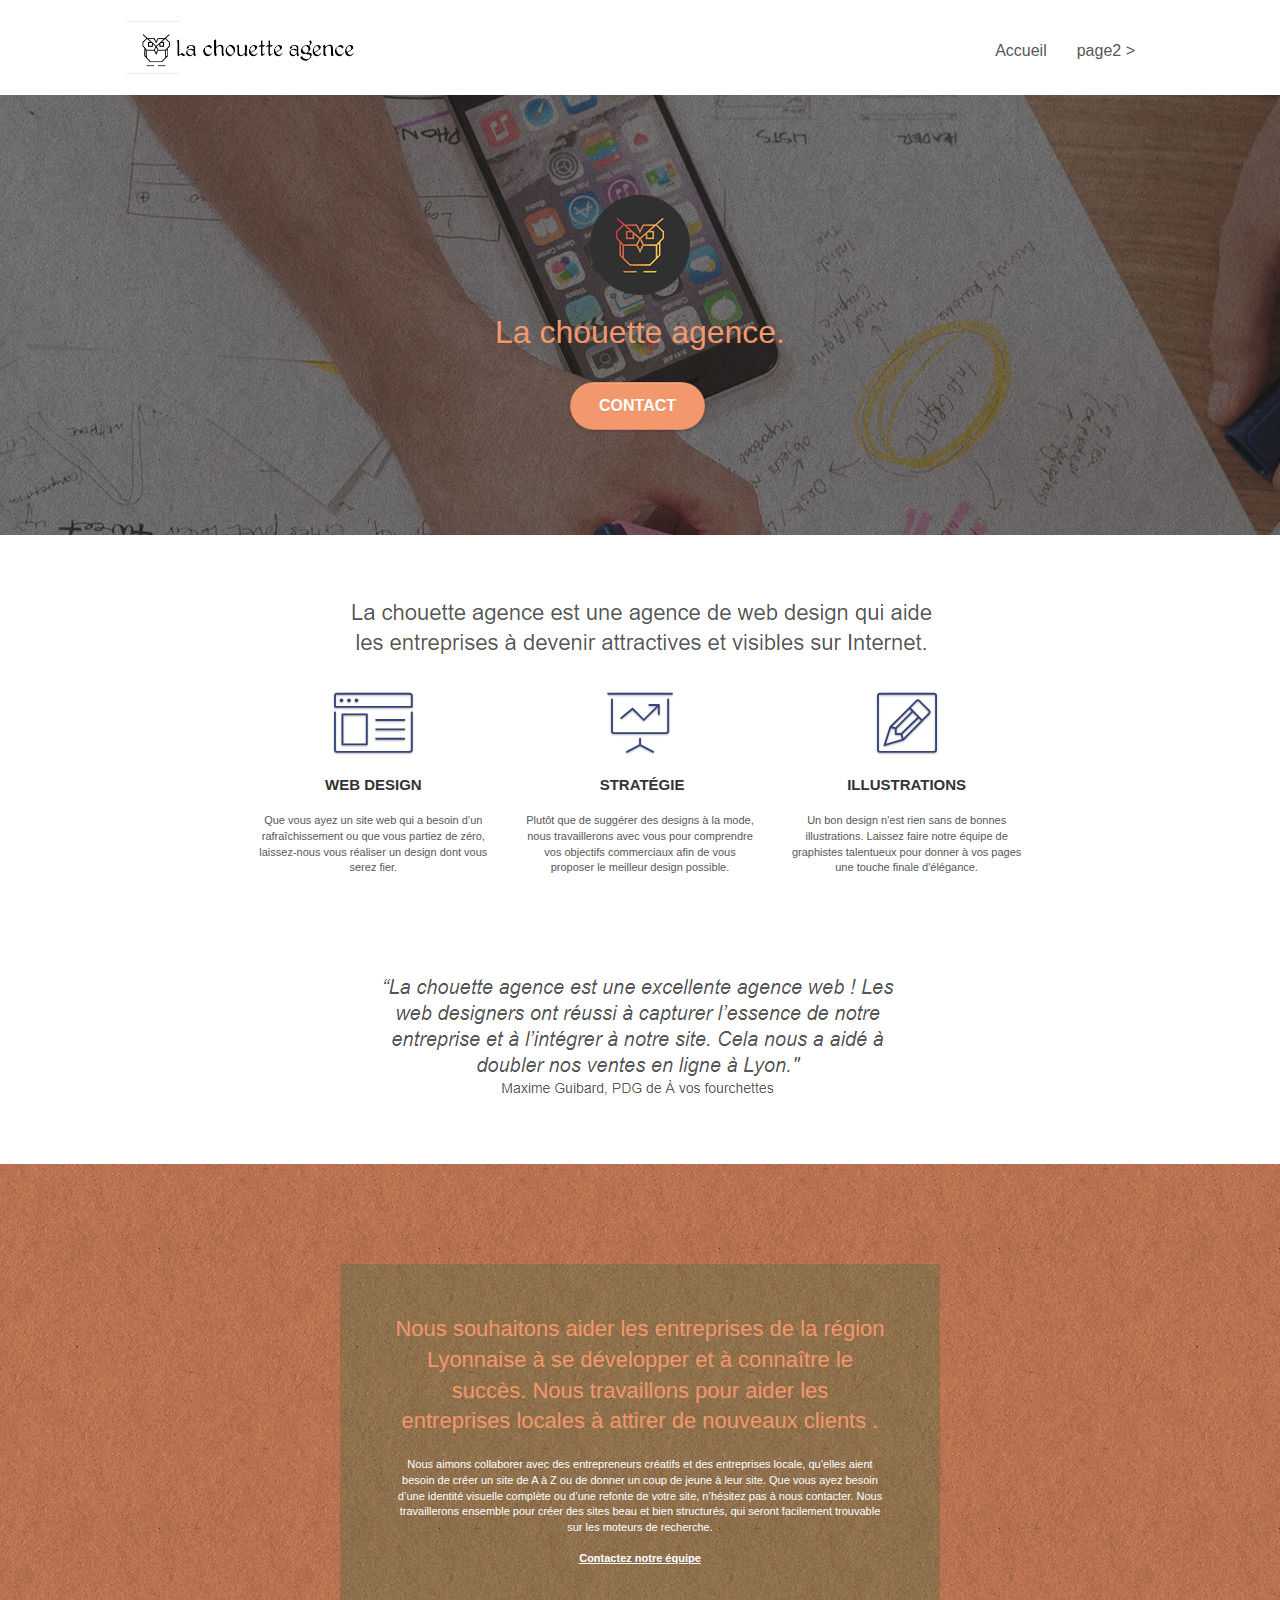
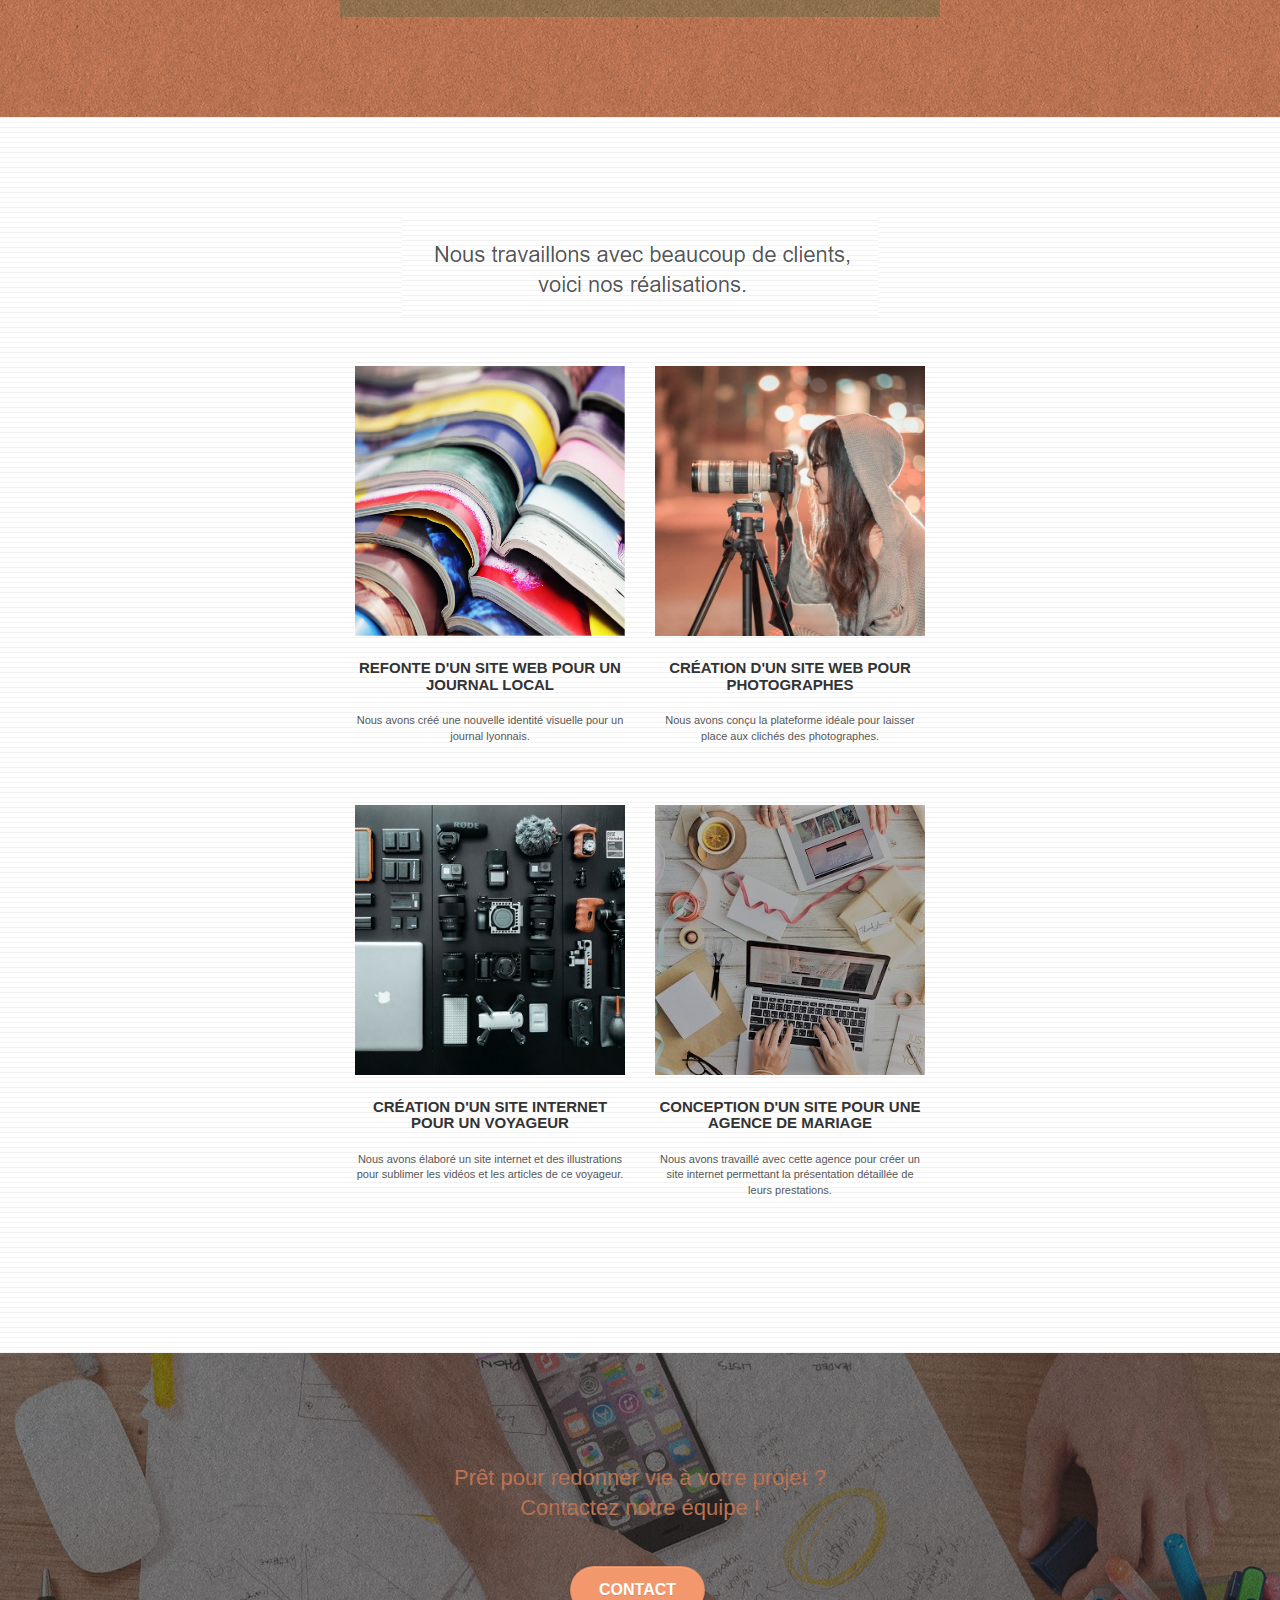
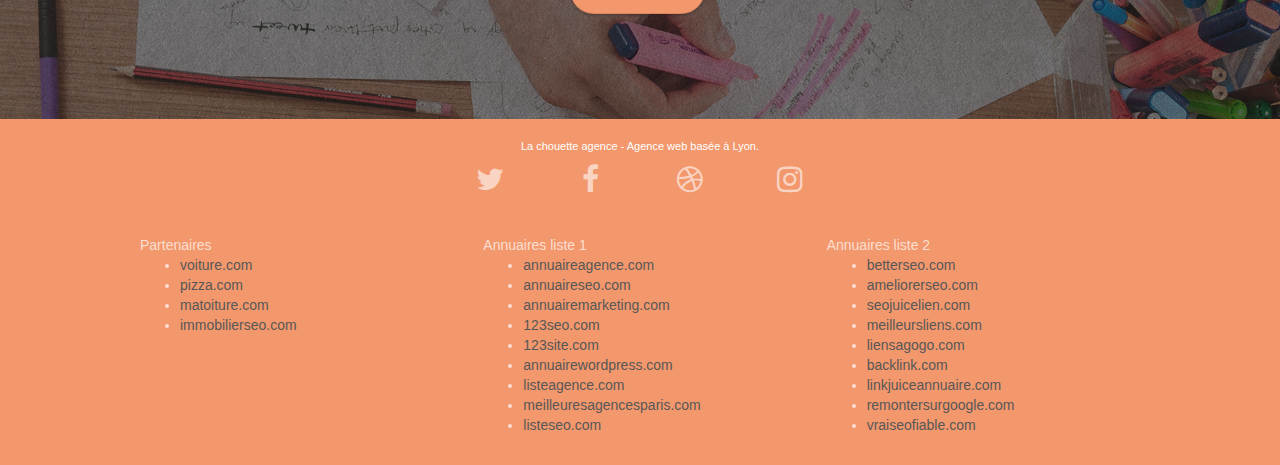
==== index.html @ 58193f6f "Environnement de base" ====
<!doctype html>
<html lang="Default">
<head>
    <meta charset="utf-8">
    <meta name="keywords" content="seo, google, site web, site internet, agence design paris, agence design, agence design,agence design,agence design,agence design,agence design,agence design,agence design,agence design">
    <meta name="description" content="">
    <meta name="viewport" content="width=device-width, initial-scale=1.0, viewport-fit=cover">
    <link rel="shortcut icon" type="image/png" href="favicon.jpg">
    
	<link rel="stylesheet" type="text/css" href="./css/bootstrap.css">
	<link rel="stylesheet" type="text/css" href="style.css">
	<link rel="stylesheet" type="text/css" href="./css/font-awesome.css">
	<link rel="stylesheet" type="text/css" href="./css/et-line.css">
	
    
	<script src="./js/jquery-2.1.0.js"></script>
	<script src="./js/bootstrap.js"></script>
	<script src="./js/blocs.js"></script>
	<script src="./js/jquery.touchSwipe.js" defer></script>
	<script src="./js/gmaps.js"></script>

    <title>.</title>

    
<!-- Analytics -->
 
<!-- Analytics END -->
    
</head>
<body>
<!-- Principal conteneur -->
<div class="page-container">
    
<!-- bloc-0 -->
<div class="bloc bgc-white l-bloc " id="bloc-0">
	<div class="container bloc-sm">

		<nav class="navbar row">
			<div class="navbar-header">
				<div class="keywords" style="color:#cccccc;font-size:1px;">Agence web à paris, stratégie web, web design, illustrations, design de site web, site web, web, internet, site internet, site</div>
				<a class="navbar-brand" href="index.html"><img src="img/la-chouette-agence.png" alt="paris web design logo agence web meilleure agence" height="40" /></a>
				<div class="keywords" style="color:#cccccc;font-size:1px;">Agence web à paris, stratégie web, web design, illustrations, design de site web, site web, web, internet, site internet, site</div>
				<button id="nav-toggle" type="button" class="ui-navbar-toggle navbar-toggle" data-toggle="collapse" data-target=".navbar-1">
					<span class="sr-only">Toggle navigation</span><span class="icon-bar"></span><span class="icon-bar"></span><span class="icon-bar"></span>
				</button>
			</div>
			<div class="collapse navbar-collapse navbar-1 special-dropdown-nav">
				<ul class="site-navigation nav navbar-nav">
					<li>
						<a href="index.html">Accueil</a>
					</li>
					<li>
					</li>
					<li>
						<a href="page2.html">page2 &gt;</a>
					</li>
				</ul>
			</div>
		</nav>
	</div>
</div>
<!-- bloc-0 END -->

<!-- bloc-1-presentation -->
<div class="bloc bgc-dark-slate-blue bg-banniere d-bloc bg-t-edge bloc-bg-texture texture-paper b-parallax" id="bloc-1-hero">
	<div class="container bloc-lg">
		<div class="row tight-width-whitespace">
			<div class="col-sm-12">
				<img src="img/logo.png" class="center-block image-resize-mode" width="100" alt="La chouette agence, agence web paris, création logo paris" />
				<h1 class="text-center hero-bloc-text tc-white ">
					La chouette agence.
				</h1>
				<div class="text-center">
					<a href="page2.html" class="btn btn-lg btn-clean btn-rd cta-hero btn-atomic-tangerine" id="cta-hero">Contact</a>
				</div>
			</div>
		</div>
	</div>
</div>
<!-- bloc-1-presentation END -->

<!-- bloc-2-services -->
<div class="bloc bgc-white l-bloc" id="bloc-2-services">
	<div class="container bloc-md">
		<div class="row">
			<div class="col-sm-12 text-center">
				<img alt="agence web, agence web paris, web design paris, stratégie web" src="img/title.png" />
			</div>
		</div>
		<div class="row voffset-lg med-width-whitespace">
			<div class="col-sm-4">
				<div class="text-center">
					<span class="et-icon-browser sm-shadow icon-dark-slate-blue icons icon-lg"></span>
				</div>
				<h3 class="mg-md text-center">
					Web design
				</h3>
				<p class="text-center ">
					Que vous ayez un site web qui a besoin d&rsquo;un rafraîchissement ou que vous partiez de zéro, laissez-nous vous réaliser un design dont vous serez fier.
				</p>
			</div>
			<div class="col-sm-4">
				<div class="text-center">
					<span class="et-icon-presentation sm-shadow icon-dark-slate-blue icons icon-lg"></span>
				</div>
				<h3 class="mg-md text-center">
					&nbsp;Stratégie
				</h3>
				<p class="text-center ">
					Plutôt que de suggérer des designs à la mode, nous travaillerons avec vous pour comprendre vos objectifs commerciaux afin de vous proposer le meilleur design possible.<br>
				</p>
			</div>
			<div class="col-sm-4">
				<div class="text-center">
					<span class="et-icon-edit sm-shadow icon-dark-slate-blue icons icon-lg"></span>
				</div>
				<h3 class="mg-md text-center">
					Illustrations
				</h3>
				<p class="text-center ">
					Un bon design n'est rien sans de bonnes illustrations. Laissez faire notre équipe de graphistes talentueux pour donner à vos pages une touche finale d'élégance.
				</p>
			</div>
		</div>
		<div class="row voffset-lg voffset">
			<div class="col-xs-12 col-md-8 col-md-offset-2 text-center">
				<img alt="agence web, agence web paris, web design paris, stratégie web" src="img/citation.png" />

			</div>
		</div>
	</div>
</div>
<!-- bloc-2-services END -->

<!-- bloc-3-what-i-do -->
<div class="bloc tc-white bgc-atomic-tangerine bg-presentation d-bloc bloc-bg-texture texture-paper b-parallax" id="bloc-3-what-i-do">
	<div class="container bloc-lg">
		<div class="row tight-width-whitespace black-background">
			<div class="col-sm-12">
				<h2 class="mg-md text-center tc-white">
					Nous souhaitons aider les entreprises de la région Lyonnaise à se développer et à connaître le succès. Nous travaillons pour aider les entreprises locales à attirer de nouveaux clients .<br>
				</h2>
				<p class="text-center white">
					Nous aimons collaborer avec des entrepreneurs créatifs et des entreprises locale, qu’elles aient besoin de créer un site de A à Z ou de donner un coup de jeune à leur site. Que vous ayez besoin d’une identité visuelle complète ou d’une refonte de votre site, n’hésitez pas à nous contacter. Nous travaillerons ensemble pour créer des sites beau et bien structurés, qui seront facilement trouvable sur les moteurs de recherche. <br><br><a class="ltc-white bold-link" href="page2.html">Contactez notre équipe</a><br>
				</p>
			</div>
		</div>
	</div>
</div>
<!-- bloc-3-what-i-do END -->

<!-- bloc-4-portfolio -->
<div class="bloc bgc-white bg-lines-h2-bg bg-repeat l-bloc" id="bloc-4-portfolio">
	<div class="container bloc-lg">
		<div class="row">
			<div class="col-sm-12 text-center">
				<img alt="agence web, agence web paris, web design paris, stratégie web" src="img/title2.png" />
			</div>
		</div>
		<div class="row tight-width-whitespace portfolio-row">
			<div class="col-sm-6">
				<a href="#" data-lightbox="img/1.jpg" data-gallery-id="gallery-1" data-caption="Refonte d'un site web pour un journal local" data-frame="snapshot-lb"><img src="img/1.jpg" alt="paris web design logo agence web meilleure agence et refonte site web journal" class="img-responsive portfolio-thumb" /></a>
				<h3 class="mg-md text-center">
					Refonte d'un site web pour un journal local
				</h3>
				<p class="text-center">
					Nous avons créé une nouvelle identité visuelle pour un journal lyonnais.
				</p>
			</div>
			<div class="col-sm-6">
				<a href="#" data-lightbox="img/2.jpg" data-gallery-id="gallery-1" data-caption="Création d'un site web pour photographes" data-frame="snapshot-lb"><img src="img/2.jpg" class="img-responsive portfolio-thumb" alt="paris web design logo agence web meilleure agence, Création d'un site web pour photographes" /></a>
				<h3 class="mg-md text-center">
					Création d'un site web pour photographes
				</h3>
				<p class="text-center">
					Nous avons conçu la plateforme idéale pour laisser place aux clichés des photographes.
				</p>
			</div>
		</div>
		<div class="row tight-width-whitespace portfolio-row">
			<div class="col-sm-6">
				<a href="#" data-lightbox="img/3.bmp" data-gallery-id="gallery-1" data-caption="Création d'un site internet pour un voyageur" data-frame="snapshot-lb"><img src="img/3.bmp" class="img-responsive portfolio-thumb" alt="paris web design logo agence web meilleure agence, Création d'un site web pour voyageur"/></a>
				<h3 class="mg-md text-center">
					Création d'un site internet pour un voyageur
				</h3>
				<p class="text-center">
					Nous avons élaboré un site internet et des illustrations pour sublimer les vidéos et les articles de ce voyageur.
				</p>
			</div>
			<div class="col-sm-6">
				<a href="#" data-lightbox="img/4.bmp" data-gallery-id="gallery-1" data-caption="Conception d'un site pour une agence de mariage" data-frame="snapshot-lb"><img src="img/4.bmp" class="img-responsive portfolio-thumb" alt="paris web design logo agence web meilleure agence, Création d'un site web pour agence de mariage" /></a>
				<h3 class="mg-md text-center">
					Conception d'un site pour une agence de mariage
				</h3>
				<p class="text-center">
					Nous avons travaillé avec cette agence pour créer un site internet permettant la présentation détaillée de leurs prestations.
				</p>
			</div>
		</div>
	</div>
</div>
<!-- bloc-4-portfolio END -->

<!-- bloc-5-cta -->
<div class="bloc bgc-dark-slate-blue bg-banniere d-bloc bloc-bg-texture texture-paper" id="bloc-5-cta">
	<div class="container bloc-lg">
		<div class="row">
			<h2 class="mg-md text-center tc-white">
				Prêt pour redonner vie à votre projet ?<br>Contactez notre équipe !
			</h2>
			<div class="col-sm-12 text-center">
				<a href="page2.html" class="btn btn-atomic-tangerine btn-clean btn-rd btn-lg cta-hero">Contact</a>
			</div>
		</div>
	</div>
</div>
<!-- bloc-5-cta END -->

<!-- Footer - bloc-8 -->
<div class="bloc bgc-atomic-tangerine d-bloc" id="bloc-8">
	<div class="container bloc-sm">
		<div class="row">
			<div class="col-sm-12">
				<p class="text-center white">
					La chouette agence - Agence web basée à Lyon.<br>
				</p>
				<div class="row row-no-gutters social">
					<div class="col-sm-3">
						<div class="text-center">
							<a class="social" href="index.html"><span class="fa fa-twitter icon-md"></span></a>
						</div>
					</div>
					<div class="col-sm-3">
						<div class="text-center">
							<a class="social" href="index.html"><span class="fa fa-facebook icon-md"></span></a>
						</div>
					</div>
					<div class="col-sm-3">
						<div class="text-center">
							<a class="social" href="index.html"><span class="fa fa-dribbble icon-md"></span></a>
						</div>
					</div>
					<div class="col-sm-3">
						<div class="text-center">
							<a class="social" href="index.html"><span class="fa fa-instagram icon-md"></span></a>
						</div>
					</div>
					<div class="keywords" style="color:#F3976C;">Agence web à paris, stratégie web, web design, illustrations, design de site web, site web, web, internet, site internet, site</div>
				</div>
				<div class="row">
					<div class="col-sm-4">
						Partenaires
							<ul>
								<li><a href="voiture.com">voiture.com</a></li>
								<li><a href="pizza.com">pizza.com</a></li>
								<li><a href="matoiture.com">matoiture.com</a></li>
								<li><a href="immobilierseo.com">immobilierseo.com</a></li>
							</ul>		
					</div>
					<div class="col-sm-4">
						Annuaires liste 1
						<ul>
							<li><a href="annuaireagence.com">annuaireagence.com</a></li>
							<li><a href="annuaireseo.com">annuaireseo.com</a></li>
							<li><a href="annuairemarketing.com">annuairemarketing.com</a></li>
							<li><a href="123seoture.com">123seo.com</a></li>
							<li><a href="123site.com">123site.com</a></li>
							<li><a href="annuairewordpress.com">annuairewordpress.com</a></li>
							<li><a href="listeagence.com">listeagence.com</a></li>
							<li><a href="meilleuresagencesparis.com">meilleuresagencesparis.com</a></li>
							<li><a href="listeseo.com">listeseo.com</a></li>
						</ul>
					</div>
					<div class="col-sm-4">
						Annuaires liste 2
						<ul>
							<li><a href="betterseo.com">betterseo.com</a></li>
							<li><a href="ameliorerseo.com">ameliorerseo.com</a></li>
							<li><a href="seojuicelien.com">seojuicelien.com</a></li>
							<li><a href="meilleursliens.com">meilleursliens.com</a></li>
							<li><a href="liensagogo.com">liensagogo.com</a></li>
							<li><a href="backlink.com">backlink.com</a></li>
							<li><a href="linkjuiceannuaire.com">linkjuiceannuaire.com</a></li>
							<li><a href="remontersurgoogle.com">remontersurgoogle.com</a></li>
							<li><a href="vraiseofiable.com">vraiseofiable.com</a></li>
						</ul>
					</div>
				</div>
			</div>
		</div>
	</div>
</div>
<!-- Footer - bloc-8 END -->

</div>
<!-- Principal conteneur END -->
    

</body>
</html>
---- style.css ----
body {
    margin: 0;
    padding: 0;
    background: #FFF;
    overflow-x: hidden;
    -webkit-font-smoothing: antialiased;
    -moz-osx-font-smoothing: grayscale;
}

a,
button {
    transition: all .3s ease-in-out;
    outline: none!important;
}

a:hover {
    text-decoration: none;
    cursor: pointer;
}

#page-loading-blocs-notifaction {
    position: fixed;
    top: 0;
    bottom: 0;
    width: 100%;
    z-index: 100000;
    background: #FFFFFF url("img/pageload-spinner.gif") no-repeat center center;
}

.bloc {
    width: 100%;
    clear: both;
    background: 50% 50% no-repeat;
    padding: 0 50px;
    -webkit-background-size: cover;
    -moz-background-size: cover;
    -o-background-size: cover;
    background-size: cover;
    position: relative;
}

.bloc .container {
    padding-left: 0;
    padding-right: 0;
}

.bloc-lg {
    padding: 100px 50px;
}

.bloc-md {
    padding: 50px;
}

.bloc-sm {
    padding: 20px 50px;
}

.bg-center,
.bg-l-edge,
.bg-r-edge,
.bg-t-edge,
.bg-b-edge,
.bg-tl-edge,
.bg-bl-edge,
.bg-tr-edge,
.bg-br-edge,
.bg-repeat {
    -webkit-background-size: auto!important;
    -moz-background-size: auto!important;
    -o-background-size: auto!important;
    background-size: auto!important;
}

.bg-repeat {
    background: repeat;
}

.bg-t-edge {
    background: top no-repeat;
}

.bloc-bg-texture::before {
    content: "";
    background-size: 2px 2px;
    position: absolute;
    top: 0;
    bottom: 0;
    left: 0;
    right: 0;
}

.texture-paper::before {
    background: url("img/texture-paper.png");
    background-size: 280px 280px;
}

.b-parallax {
    background-attachment: fixed;
}

.d-bloc {
    color: rgba(255, 255, 255, .7);
}

.d-bloc button:hover {
    color: rgba(255, 255, 255, .9);
}

.d-bloc .icon-round,
.d-bloc .icon-square,
.d-bloc .icon-rounded,
.d-bloc .icon-semi-rounded-a,
.d-bloc .icon-semi-rounded-b {
    border-color: rgba(255, 255, 255, .9);
}

.d-bloc .divider-h span {
    border-color: rgba(255, 255, 255, .2);
}

.d-bloc .a-btn,
.d-bloc .navbar a,
.d-bloc .navbar-brand,
.d-bloc a .icon-sm,
.d-bloc a .icon-md,
.d-bloc a .icon-lg,
.d-bloc a .icon-xl,
.d-bloc h1 a,
.d-bloc h2 a,
.d-bloc h3 a,
.d-bloc h4 a,
.d-bloc h5 a,
.d-bloc h6 a,
.d-bloc p a {
    color: rgba(255, 255, 255, .6);
}

.d-bloc .a-btn:hover,
.d-bloc .navbar a:hover,
.d-bloc .navbar-brand:hover,
.d-bloc a:hover .icon-sm,
.d-bloc a:hover .icon-md,
.d-bloc a:hover .icon-lg,
.d-bloc a:hover .icon-xl,
.d-bloc h1 a:hover,
.d-bloc h2 a:hover,
.d-bloc h3 a:hover,
.d-bloc h4 a:hover,
.d-bloc h5 a:hover,
.d-bloc h6 a:hover,
.d-bloc p a:hover {
    color: rgba(255, 255, 255, 1);
}

.d-bloc .navbar-toggle .icon-bar {
    background: rgba(255, 255, 255, 1);
}

.d-bloc .btn-wire,
.d-bloc .btn-wire:hover {
    color: rgba(255, 255, 255, 1);
    border-color: rgba(255, 255, 255, 1);
}

.d-bloc .panel {
    color: rgba(0, 0, 0, .5);
}

.d-bloc .panel button:hover {
    color: rgba(0, 0, 0, .7);
}

.d-bloc .panel icon {
    border-color: rgba(0, 0, 0, .7);
}

.d-bloc .panel .divider-h span {
    border-color: rgba(0, 0, 0, .1);
}

.d-bloc .panel .a-btn {
    color: rgba(0, 0, 0, .6);
}

.d-bloc .panel .a-btn:hover {
    color: rgba(0, 0, 0, 1);
}

.d-bloc .panel .btn-wire,
.d-bloc .panel .btn-wire:hover {
    color: rgba(0, 0, 0, .7);
    border-color: rgba(0, 0, 0, .3);
}

.d-bloc .panel,
.l-bloc {
    color: rgba(0, 0, 0, .5);
}

.d-bloc .panel button:hover,
.l-bloc button:hover {
    color: rgba(0, 0, 0, .7);
}

.l-bloc .icon-round,
.l-bloc .icon-square,
.l-bloc .icon-rounded,
.l-bloc .icon-semi-rounded-a,
.l-bloc .icon-semi-rounded-b {
    border-color: rgba(0, 0, 0, .7);
}

.d-bloc .panel .divider-h span,
.l-bloc .divider-h span {
    border-color: rgba(0, 0, 0, .1);
}

.d-bloc .panel .a-btn,
.l-bloc .a-btn,
.l-bloc .navbar a,
.l-bloc .navbar-brand,
.l-bloc a .icon-sm,
.l-bloc a .icon-md,
.l-bloc a .icon-lg,
.l-bloc a .icon-xl,
.l-bloc h1 a,
.l-bloc h2 a,
.l-bloc h3 a,
.l-bloc h4 a,
.l-bloc h5 a,
.l-bloc h6 a,
.l-bloc p a {
    color: rgba(0, 0, 0, .6);
}

.d-bloc .panel .a-btn:hover,
.l-bloc .a-btn:hover,
.l-bloc .navbar a:hover,
.l-bloc .navbar-brand:hover,
.l-bloc a:hover .icon-sm,
.l-bloc a:hover .icon-md,
.l-bloc a:hover .icon-lg,
.l-bloc a:hover .icon-xl,
.l-bloc h1 a:hover,
.l-bloc h2 a:hover,
.l-bloc h3 a:hover,
.l-bloc h4 a:hover,
.l-bloc h5 a:hover,
.l-bloc h6 a:hover,
.l-bloc p a:hover {
    color: rgba(0, 0, 0, 1);
}

.l-bloc .navbar-toggle .icon-bar {
    color: rgba(0, 0, 0, .6);
}

.d-bloc .panel .btn-wire,
.d-bloc .panel .btn-wire:hover,
.l-bloc .btn-wire,
.l-bloc .btn-wire:hover {
    color: rgba(0, 0, 0, .7);
    border-color: rgba(0, 0, 0, .3);
}

.voffset {
    margin-top: 30px;
}

.voffset-lg {
    margin-top: 80px;
}

.row-no-gutters {
    margin-right: 0;
    margin-left: 0;
}

.row.row-no-gutters > [class^="col-"],
.row.row-no-gutters > [class*=" col-"] {
    padding-right: 0;
    padding-left: 0;
}

#bloc-1-hero h1 {
    font-size: 32px;
}

.navbar {
    margin-bottom: 0;
    z-index: 1;
}

.navbar-brand {
    height: auto;
    padding: 3px 15px;
    font-size: 25px;
    font-weight: normal;
    font-weight: 600;
    line-height: 44px;
}

.navbar-brand img {
    max-height: 200px;
    margin: 0 5px 0 0;
    display: inline;
}

.navbar-brand img[src$=svg] {
    min-width: 100px;
}

.nav-center .navbar-brand img {
    margin: 0;
}

.navbar .nav {
    padding-top: 2px;
    margin-right: -16px;
    float: right;
    z-index: 1;
}

.nav > li {
    float: left;
    margin-top: 4px;
    font-size: 16px;
}

.navbar-nav .open .dropdown-menu > li > a {
    text-align: inherit;
}

.nav > li a:hover,
.nav > li a:focus {
    background: transparent;
}

.navbar-toggle {
    margin: 10px 10px 0 0;
    border: 0px;
}

.navbar-toggle:hover {
    background: transparent!important;
}

.navbar-toggle .icon-bar {
    background-color: rgba(0, 0, 0, .5);
    width: 26px;
}

.nav-invert .navbar .nav {
    float: left;
}

.nav-invert .navbar-header,
.nav-invert .navbar-brand {
    float: right;
    position: relative;
    z-index: 2;
}

@media (min-width: 768px) {
    .site-navigation {
        position: absolute;
        top: 50%;
        right: 20px;
        transform: translate(0, -50%);
        -webkit-transform: translateY(-50%);
    }
    .nav > li .dropdown-menu a,
    .nav > li .dropdown-menu a:hover {
        color: #484848;
    }
    .nav-invert .site-navigation {
        left: 0;
        right: 0;
    }
    .nav-center {
        text-align: center;
    }
    .nav-center .navbar-header {
        width: 100%;
    }
    .nav-center .navbar-header,
    .nav-center .navbar-brand,
    .nav-center .nav > li {
        float: none;
        display: inline-block;
    }
    .nav-center .site-navigation {
        position: relative;
        width: 100%;
        right: 0;
        margin-right: 0px;
        margin-top: 20px;
    }
    .nav-center.mini-nav .navbar-toggle {
        float: none;
        margin: 10px auto 0;
    }
}

.nav > li > .dropdown a {
    background: none!important;
    display: block;
    padding: 14px 15px;
}

nav .caret {
    margin: 0 5px;
}

.dropdown-menu .dropdown-menu {
    top: -8px;
    left: 100%;
}

.dropdown-menu .dropmenu-flow-right {
    top: 100%;
    left: 0;
    margin-left: -1px;
    border-top-left-radius: 0;
    border-top-right-radius: 0;
}

.dropdown-menu .dropdown span {
    border: 4px solid black;
    border-top-color: transparent;
    border-right-color: transparent;
    border-bottom-color: transparent;
    margin: 6px -5px 0 0!important;
    float: right;
}

.mg-md {
    margin-top: 10px;
    margin-bottom: 20px;
}

.mg-lg {
    margin-top: 10px;
    margin-bottom: 40px;
}

.btn {
    margin: 0 5px 5px 0;
}

.btn.pull-right {
    margin: 0 0 5px 5px;
}

.btn-d,
.btn-d:hover,
.btn-d:focus {
    color: #FFF;
    background: rgba(0, 0, 0, .3);
}

button {
    outline: none!important;
}

.btn-rd {
    border-radius: 40px;
}

.btn-clean {
    border: 1px solid rgba(0, 0, 0, .08);
    border-bottom-color: rgba(0, 0, 0, .1);
    text-shadow: 0 1px 0 rgba(0, 0, 1, .1);
    box-shadow: 0 1px 3px rgba(0, 0, 1, .25), inset 0 1px 0 0 rgba(255, 255, 255, .15);
}

.icon-md {
    font-size: 30px!important;
}

.icon-lg {
    font-size: 60px!important;
}

.sm-shadow {
    text-shadow: 0 1px 2px rgba(0, 0, 0, .3);
}

.panel-sq,
.panel-sq .panel-heading,
.panel-sq .panel-footer {
    border-radius: 0;
}

.panel-rd {
    border-radius: 30px;
}

.panel-rd .panel-heading {
    border-radius: 29px 29px 0 0;
}

.panel-rd .panel-footer {
    border-radius: 0 0 29px 29px;
}

.form-control {
    border-color: rgba(0, 0, 0, .1);
    box-shadow: none;
}

.scrollToTop {
    width: 40px;
    height: 40px;
    position: fixed;
    bottom: 20px;
    right: 20px;
    opacity: 0;
    z-index: 500;
    transition: all .3s ease-in-out;
}

.scrollToTop span {
    margin-top: 6px;
}

.showScrollTop {
    font-size: 14px;
    opacity: 1;
}

a[data-lightbox] {
    position: relative;
    display: block;
    text-align: center;
}

a[data-lightbox]:hover::before {
    content: "+";
    font-family: "HelveticaNeue-Light", "Helvetica Neue Light", "Helvetica Neue", Helvetica, Arial;
    font-size: 32px;
    width: 50px;
    height: 50px;
    margin-left: -25px;
    border-radius: 50%;
    background: rgba(0, 0, 0, .6);
    color: #FFF;
    font-weight: 100;
    z-index: 1;
    position: absolute;
    top: 50%;
    transform: translateY(-50%);
    -webkit-transform: translateY(-50%);
}

a[data-lightbox]:hover img {
    opacity: 0.6;
    -webkit-animation-fill-mode: none;
    animation-fill-mode: none;
}

#lightbox-modal {
    display: flex;
    align-items: center;
}

#lightbox-modal .modal-dialog {
    width: 90%;
    max-width: 900px;
    margin: 0 auto 0;
}

#lightbox-modal .modal-dialog img {
    max-height: 90vh;
    margin: 0 auto;
}

.lightbox-caption {
    padding: 20px;
    color: #FFF;
    background: rgba(0, 0, 0, .5);
    position: absolute;
    left: 15px;
    right: 15px;
    bottom: 5px;
}

.close-lightbox {
    color: #FFF;
    font-size: 30px;
    position: absolute;
    top: 20px;
    right: 20px;
    z-index: 20;
    background: rgba(0, 0, 0, .5);
    border: none;
    line-height: 30px;
    padding: 0 9px 5px;
    opacity: 0.3;
}

.close-lightbox:hover,
.next-lightbox:hover,
.prev-lightbox:hover {
    opacity: 1.0;
    color: #FFF;
}

.next-lightbox,
.prev-lightbox {
    font-size: 20px;
    color: rgba(255, 255, 255, .9);
    background: rgba(0, 0, 0, .5);
    transition: all .2s ease-in-out;
    position: absolute;
    top: 45%;
    z-index: 1;
    opacity: 0.4;
}

.next-lightbox {
    padding: 6px 8px 1px 13px;
    right: 25px;
}

.prev-lightbox {
    padding: 6px 13px 1px 10px;
    left: 25px;
}

.snapshot-lb .modal-body {
    padding-bottom: 45px;
}

.snapshot-lb .lightbox-caption {
    padding: 0;
    color: rgba(0, 0, 0, .5);
    background: none;
}

h1,
h2,
h3,
h4,
h5,
h6,
p,
label,
.btn,
a {
    font-family: "helvetica";
    font-weight: 400;
    color: #575757!important;
}

.container {
    max-width: 1000px;
}

.hero-bloc-text {
    font-size: 38px;
}

.hero-bloc-text-sub {
    font-size: 36px;
}

.statement-bloc-text {
    line-height: 26px;
    font-style: italic;
    font-size: 20px;
    text-align: center;
    font-weight: lighter;
    max-width: 520px;
    margin: auto auto auto auto;
}

p {
    font-size: 11px;
}

.tight-width-whitespace {
    max-width: 600px;
    margin: auto auto auto auto;
}

.h1 {
    font-size: 20px;
    font-family: "Open Sans";
}

.cta-hero {
    margin-top: 22px;
    color: #FFFFFF!important;
    text-transform: uppercase;
    padding: 12px 28px 12px 28px;
    font-size: 16px;
    font-weight: 700;
}

.social {
    max-width: 400px;
    margin: auto auto auto auto;
}

h2 {
    font-size: 22px;
    line-height: 1.4em;
}

h3 {
    font-size: 15px;
    text-transform: uppercase;
    font-weight: 700;
    color: #333333!important;
}

.med-width-whitespace {
    max-width: 800px;
    margin: auto auto auto auto;
    box-shadow: 0px 0px 0px #000000;
}

h1 {
    color: #333333!important;
}

h4 {
    color: #333333!important;
}

.icons {
    margin-bottom: 14px;
    margin-top: 24px;
}

.white {
    color: #FFFFFF!important;
}

.portfolio-thumb {
    margin-bottom: 24px;
}

.portfolio-row {
    margin-bottom: 44px;
    margin-top: 50px;
}

.avatar {
    box-shadow: 0px 4px 9px rgba(0, 0, 0, 0.3);
}

.black-background {
    background-color: rgba(165, 147, 99, 0.7);
    padding: 40px 40px 40px 40px;
}

.bold-link {
    font-weight: 900;
    text-decoration: underline!important;
}

.bgc-white {
    background-color: #FFFFFF;
}

.bgc-dark-slate-blue {
    background-color: #364577;
}

.bgc-atomic-tangerine {
    background-color: #F3976C;
}

.tc-white {
    color: #F3976C!important;
}

.btn-atomic-tangerine {
    background: #F3976C;
    color: #FFFFFF!important;
}

.btn-atomic-tangerine:hover {
    background: #c27956!important;
    color: #FFFFFF!important;
}

.ltc-white {
    color: #FFFFFF!important;
}

.ltc-white:hover {
    color: #cccccc!important;
}

.ltc-atomic-tangerine {
    color: #F3976C!important;
}

.ltc-atomic-tangerine:hover {
    color: #c27956!important;
}

.icon-dark-slate-blue {
    color: #364577!important;
    border-color: #364577!important;
}

.bg-dots-bg {
    background-image: url("img/dots-bg.png");
}

.bg-lines-h2-bg {
    background-image: url("img/lines-h2-bg.png");
}

.bg-banniere {
    background-image: url("img/la-chouette-agence-banniere.jpg");
}

.bg-presentation {
    background-image: url("img/image-de-presentation.bmp");
}

@media (max-width: 1024px) {
    .bloc {
        padding-left: 20px;
        padding-right: 20px;
    }
    .bloc.full-width-bloc,
    .bloc-tile-2.full-width-bloc .container,
    .bloc-tile-3.full-width-bloc .container,
    .bloc-tile-4.full-width-bloc .container {
        padding-left: 0;
        padding-right: 0;
    }
}

@media (max-width: 992px) and (min-width: 768px) {
    .navbar .nav {
        max-width: 80%
    }
    .nav-center.navbar .nav {
        max-width: 100%
    }
}

@media only screen and (min-device-width: 768px) and (max-device-width: 1024px) and (orientation: landscape) {
    .b-parallax {
        background-attachment: scroll;
    }
}

@media only screen and (min-device-width: 1024px) and (max-device-width: 1366px) and (-webkit-min-device-pixel-ratio: 1.5) {
    .b-parallax {
        background-attachment: scroll;
    }
}

@media (max-width: 991px) {
    .container {
        width: 100%;
    }
    .b-parallax {
        background-attachment: scroll;
    }
    .page-container,
    #hero-bloc {
        overflow-x: hidden;
        position: relative;
    }
    .bloc {
        padding-left: constant(safe-area-inset-left);
        padding-right: constant(safe-area-inset-right);
    }
    .bloc-group,
    .bloc-group .bloc {
        display: block;
        width: 100%;
    }
    .bloc-fill-screen .fill-bloc-top-edge,
    .bloc-fill-screen .fill-bloc-bottom-edge {
        padding: 0 20px;
        padding-left: constant(safe-area-inset-left);
        padding-right: constant(safe-area-inset-right);
    }
}

@media (max-width: 767px) {
    .page-container {
        overflow-x: hidden;
        position: relative;
    }
    h1,
    h2,
    h3,
    h4,
    h5,
    h6,
    p,
    #disqus_thread {
        padding-left: 10px!important;
        padding-right: 10px!important;
    }
    .b-parallax {
        background-attachment: scroll;
    }
    .navbar .nav {
        padding-top: 0;
        border-top: 1px solid rgba(0, 0, 0, .2);
        float: none!important;
    }
    .navbar.row {
        margin-left: 0;
        margin-right: 0;
    }
    .site-navigation {
        position: inherit;
        transform: none;
        -webkit-transform: none;
        -ms-transform: none;
    }
    .nav > li {
        margin-top: 0;
        border-bottom: 1px solid rgba(0, 0, 0, .1);
        background: rgba(0, 0, 0, .05);
        text-align: left;
        padding-left: 15px;
        width: 100%;
    }
    .nav > li:hover {
        background: rgba(0, 0, 0, .08);
    }
    .dropdown .dropdown a .caret {
        float: none;
        margin: 5px 0 0 10px!important;
        border: 4px solid black;
        border-bottom-color: transparent;
        border-right-color: transparent;
        border-left-color: transparent;
    }
    #hero-bloc .navbar .nav {
        background: rgba(0, 0, 0, .8);
    }
    #hero-bloc .navbar .nav a {
        color: rgba(255, 255, 255, .6);
    }
    .hero {
        padding: 50px 0;
    }
    .hero-nav {
        left: -1px;
        right: -1px;
    }
    .navbar-collapse {
        padding: 0;
        overflow-x: hidden;
        -webkit-box-shadow: none;
        box-shadow: none;
    }
    .navbar-brand img {
        max-height: 40px;
        width: auto;
    }
    .nav-invert .navbar-header {
        float: none;
        width: 100%;
    }
    .nav-invert .navbar-toggle {
        float: left;
        margin-left: 10px;
    }
    .bloc {
        padding-left: 0;
        padding-right: 0;
    }
    .bloc-xxl,
    .bloc-xl,
    .bloc-lg {
        padding: 40px 0;
    }
    .bloc-sm,
    .bloc-md {
        padding-left: 0;
        padding-right: 0;
    }
    .bloc-tile-2 .container,
    .bloc-tile-3 .container,
    .bloc-tile-4 .container,
    .bloc-fill-screen .fill-bloc-top-edge,
    .bloc-fill-screen .fill-bloc-bottom-edge {
        padding-left: 0;
        padding-right: 0;
    }
    .a-block {
        padding: 0 10px;
    }
    .btn-dwn {
        display: none;
    }
    .voffset {
        margin-top: 5px;
    }
    .voffset-md {
        margin-top: 20px;
    }
    .voffset-lg {
        margin-top: 30px;
    }
    form {
        padding: 5px;
    }
    .close-lightbox {
        display: inline-block;
    }
    .blocsapp-device-iphone5 {
        background-size: 216px 425px;
        padding-top: 60px;
        width: 216px;
        height: 425px;
    }
    .blocsapp-device-iphone5 img {
        width: 180px;
        height: 320px;
    }
}

@media (max-width: 400px) {
    .bloc {
        padding-left: 0;
        padding-right: 0;
    }
}

@media (max-width: 767px) {
    .bloc-mob-center-text {
        text-align: center;
    }
}
---- css/et-line.css ----
@font-face {
    font-family: et-line;
    src: url(../fonts/et-line.eot);
    src: url(../fonts/et-line.eot?#iefix) format('embedded-opentype'), url(../fonts/et-line.woff) format('woff'), url(../fonts/et-line.ttf) format('truetype'), url(../fonts/et-line.svg#et-line) format('svg');
    font-weight: 400;
    font-style: normal
}

.et-icon-adjustments,
.et-icon-alarmclock,
.et-icon-anchor,
.et-icon-aperture,
.et-icon-attachment,
.et-icon-bargraph,
.et-icon-basket,
.et-icon-beaker,
.et-icon-bike,
.et-icon-book-open,
.et-icon-briefcase,
.et-icon-browser,
.et-icon-calendar,
.et-icon-camera,
.et-icon-caution,
.et-icon-chat,
.et-icon-circle-compass,
.et-icon-clipboard,
.et-icon-clock,
.et-icon-cloud,
.et-icon-compass,
.et-icon-desktop,
.et-icon-dial,
.et-icon-document,
.et-icon-documents,
.et-icon-download,
.et-icon-dribbble,
.et-icon-edit,
.et-icon-envelope,
.et-icon-expand,
.et-icon-facebook,
.et-icon-flag,
.et-icon-focus,
.et-icon-gears,
.et-icon-genius,
.et-icon-gift,
.et-icon-global,
.et-icon-globe,
.et-icon-googleplus,
.et-icon-grid,
.et-icon-happy,
.et-icon-hazardous,
.et-icon-heart,
.et-icon-hotairballoon,
.et-icon-hourglass,
.et-icon-key,
.et-icon-laptop,
.et-icon-layers,
.et-icon-lifesaver,
.et-icon-lightbulb,
.et-icon-linegraph,
.et-icon-linkedin,
.et-icon-lock,
.et-icon-magnifying-glass,
.et-icon-map,
.et-icon-map-pin,
.et-icon-megaphone,
.et-icon-mic,
.et-icon-mobile,
.et-icon-newspaper,
.et-icon-notebook,
.et-icon-paintbrush,
.et-icon-paperclip,
.et-icon-pencil,
.et-icon-phone,
.et-icon-picture,
.et-icon-pictures,
.et-icon-piechart,
.et-icon-presentation,
.et-icon-pricetags,
.et-icon-printer,
.et-icon-profile-female,
.et-icon-profile-male,
.et-icon-puzzle,
.et-icon-quote,
.et-icon-recycle,
.et-icon-refresh,
.et-icon-ribbon,
.et-icon-rss,
.et-icon-sad,
.et-icon-scissors,
.et-icon-scope,
.et-icon-search,
.et-icon-shield,
.et-icon-speedometer,
.et-icon-strategy,
.et-icon-streetsign,
.et-icon-tablet,
.et-icon-target,
.et-icon-telescope,
.et-icon-toolbox,
.et-icon-tools,
.et-icon-tools-2,
.et-icon-trophy,
.et-icon-tumblr,
.et-icon-twitter,
.et-icon-upload,
.et-icon-video,
.et-icon-wallet,
.et-icon-wine {
    font-family: et-line;
    speak: none;
    font-style: normal;
    font-weight: 400;
    font-variant: normal;
    text-transform: none;
    line-height: 1;
    -webkit-font-smoothing: antialiased;
    -moz-osx-font-smoothing: grayscale;
    display: inline-block
}

.et-icon-mobile:before {
    content: "\e000"
}

.et-icon-laptop:before {
    content: "\e001"
}

.et-icon-desktop:before {
    content: "\e002"
}

.et-icon-tablet:before {
    content: "\e003"
}

.et-icon-phone:before {
    content: "\e004"
}

.et-icon-document:before {
    content: "\e005"
}

.et-icon-documents:before {
    content: "\e006"
}

.et-icon-search:before {
    content: "\e007"
}

.et-icon-clipboard:before {
    content: "\e008"
}

.et-icon-newspaper:before {
    content: "\e009"
}

.et-icon-notebook:before {
    content: "\e00a"
}

.et-icon-book-open:before {
    content: "\e00b"
}

.et-icon-browser:before {
    content: "\e00c"
}

.et-icon-calendar:before {
    content: "\e00d"
}

.et-icon-presentation:before {
    content: "\e00e"
}

.et-icon-picture:before {
    content: "\e00f"
}

.et-icon-pictures:before {
    content: "\e010"
}

.et-icon-video:before {
    content: "\e011"
}

.et-icon-camera:before {
    content: "\e012"
}

.et-icon-printer:before {
    content: "\e013"
}

.et-icon-toolbox:before {
    content: "\e014"
}

.et-icon-briefcase:before {
    content: "\e015"
}

.et-icon-wallet:before {
    content: "\e016"
}

.et-icon-gift:before {
    content: "\e017"
}

.et-icon-bargraph:before {
    content: "\e018"
}

.et-icon-grid:before {
    content: "\e019"
}

.et-icon-expand:before {
    content: "\e01a"
}

.et-icon-focus:before {
    content: "\e01b"
}

.et-icon-edit:before {
    content: "\e01c"
}

.et-icon-adjustments:before {
    content: "\e01d"
}

.et-icon-ribbon:before {
    content: "\e01e"
}

.et-icon-hourglass:before {
    content: "\e01f"
}

.et-icon-lock:before {
    content: "\e020"
}

.et-icon-megaphone:before {
    content: "\e021"
}

.et-icon-shield:before {
    content: "\e022"
}

.et-icon-trophy:before {
    content: "\e023"
}

.et-icon-flag:before {
    content: "\e024"
}

.et-icon-map:before {
    content: "\e025"
}

.et-icon-puzzle:before {
    content: "\e026"
}

.et-icon-basket:before {
    content: "\e027"
}

.et-icon-envelope:before {
    content: "\e028"
}

.et-icon-streetsign:before {
    content: "\e029"
}

.et-icon-telescope:before {
    content: "\e02a"
}

.et-icon-gears:before {
    content: "\e02b"
}

.et-icon-key:before {
    content: "\e02c"
}

.et-icon-paperclip:before {
    content: "\e02d"
}

.et-icon-attachment:before {
    content: "\e02e"
}

.et-icon-pricetags:before {
    content: "\e02f"
}

.et-icon-lightbulb:before {
    content: "\e030"
}

.et-icon-layers:before {
    content: "\e031"
}

.et-icon-pencil:before {
    content: "\e032"
}

.et-icon-tools:before {
    content: "\e033"
}

.et-icon-tools-2:before {
    content: "\e034"
}

.et-icon-scissors:before {
    content: "\e035"
}

.et-icon-paintbrush:before {
    content: "\e036"
}

.et-icon-magnifying-glass:before {
    content: "\e037"
}

.et-icon-circle-compass:before {
    content: "\e038"
}

.et-icon-linegraph:before {
    content: "\e039"
}

.et-icon-mic:before {
    content: "\e03a"
}

.et-icon-strategy:before {
    content: "\e03b"
}

.et-icon-beaker:before {
    content: "\e03c"
}

.et-icon-caution:before {
    content: "\e03d"
}

.et-icon-recycle:before {
    content: "\e03e"
}

.et-icon-anchor:before {
    content: "\e03f"
}

.et-icon-profile-male:before {
    content: "\e040"
}

.et-icon-profile-female:before {
    content: "\e041"
}

.et-icon-bike:before {
    content: "\e042"
}

.et-icon-wine:before {
    content: "\e043"
}

.et-icon-hotairballoon:before {
    content: "\e044"
}

.et-icon-globe:before {
    content: "\e045"
}

.et-icon-genius:before {
    content: "\e046"
}

.et-icon-map-pin:before {
    content: "\e047"
}

.et-icon-dial:before {
    content: "\e048"
}

.et-icon-chat:before {
    content: "\e049"
}

.et-icon-heart:before {
    content: "\e04a"
}

.et-icon-cloud:before {
    content: "\e04b"
}

.et-icon-upload:before {
    content: "\e04c"
}

.et-icon-download:before {
    content: "\e04d"
}

.et-icon-target:before {
    content: "\e04e"
}

.et-icon-hazardous:before {
    content: "\e04f"
}

.et-icon-piechart:before {
    content: "\e050"
}

.et-icon-speedometer:before {
    content: "\e051"
}

.et-icon-global:before {
    content: "\e052"
}

.et-icon-compass:before {
    content: "\e053"
}

.et-icon-lifesaver:before {
    content: "\e054"
}

.et-icon-clock:before {
    content: "\e055"
}

.et-icon-aperture:before {
    content: "\e056"
}

.et-icon-quote:before {
    content: "\e057"
}

.et-icon-scope:before {
    content: "\e058"
}

.et-icon-alarmclock:before {
    content: "\e059"
}

.et-icon-refresh:before {
    content: "\e05a"
}

.et-icon-happy:before {
    content: "\e05b"
}

.et-icon-sad:before {
    content: "\e05c"
}

.et-icon-facebook:before {
    content: "\e05d"
}

.et-icon-twitter:before {
    content: "\e05e"
}

.et-icon-googleplus:before {
    content: "\e05f"
}

.et-icon-rss:before {
    content: "\e060"
}

.et-icon-tumblr:before {
    content: "\e061"
}

.et-icon-linkedin:before {
    content: "\e062"
}

.et-icon-dribbble:before {
    content: "\e063"
}
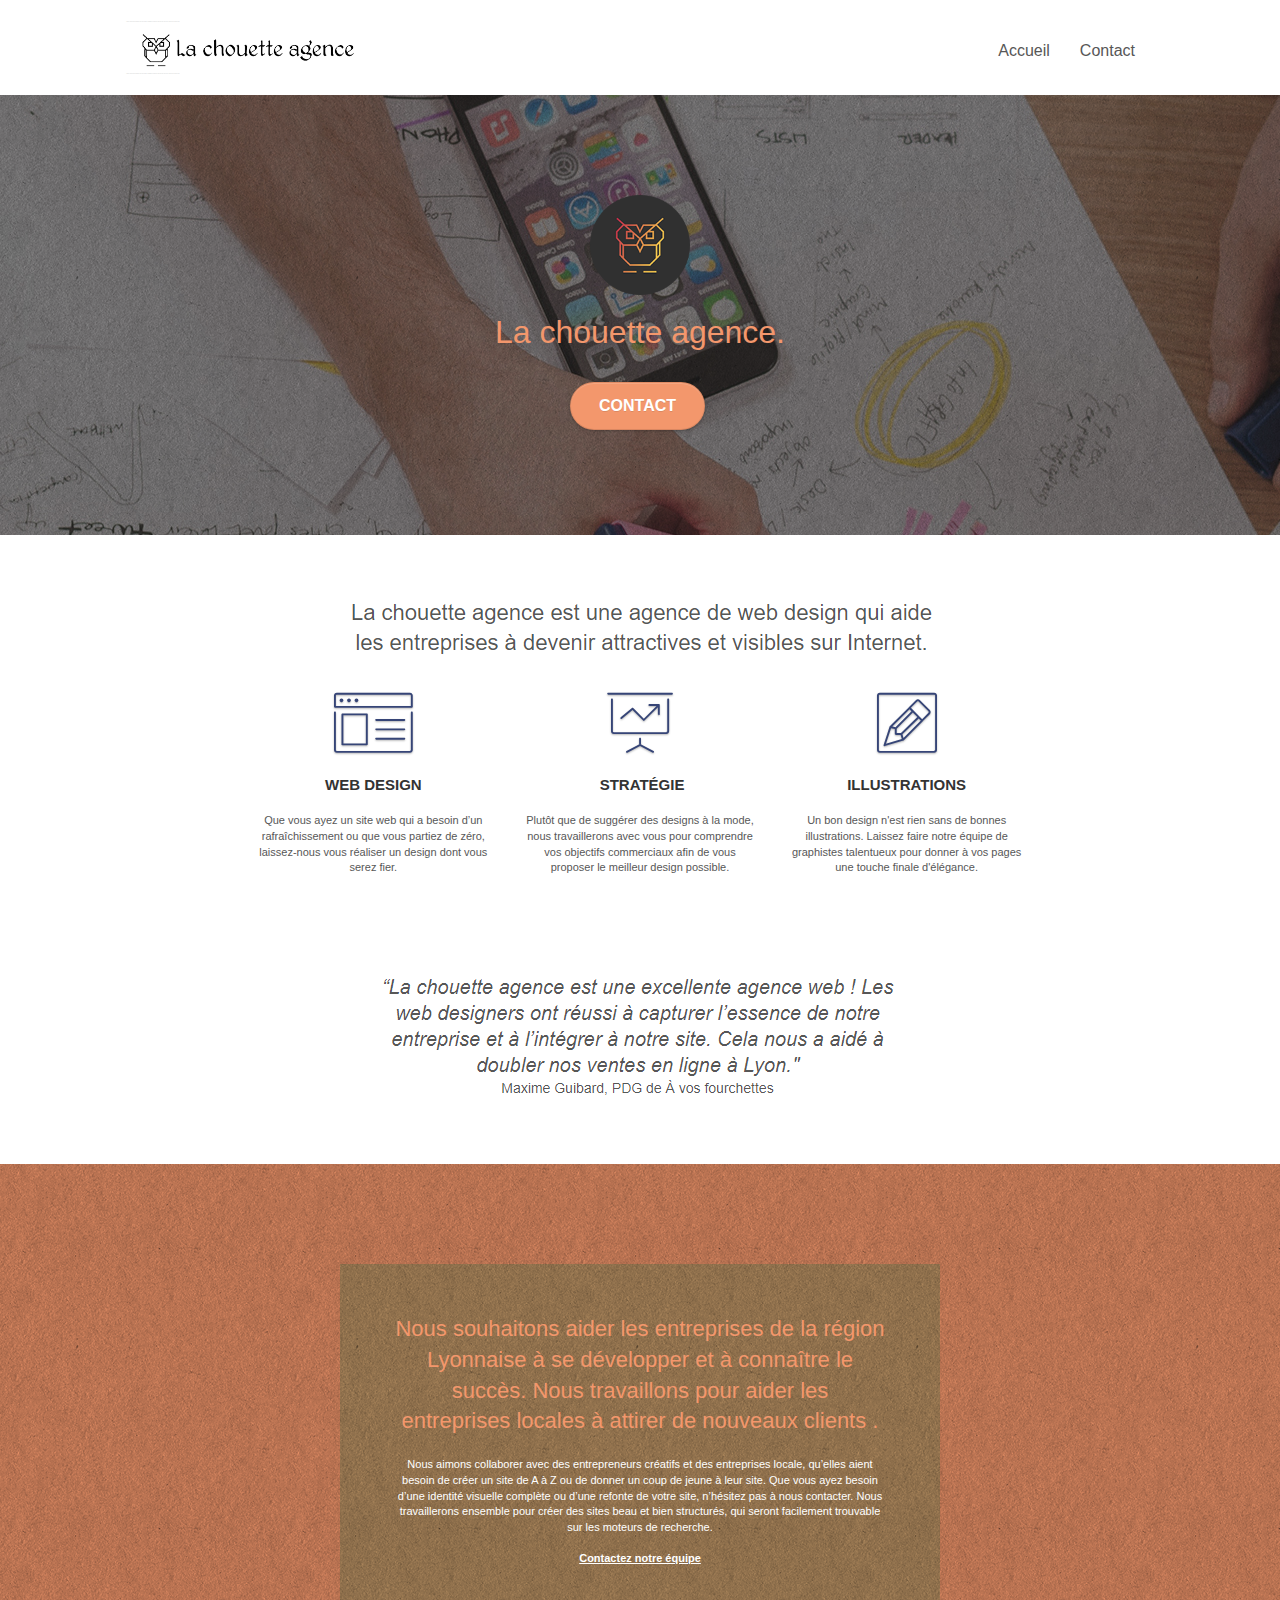
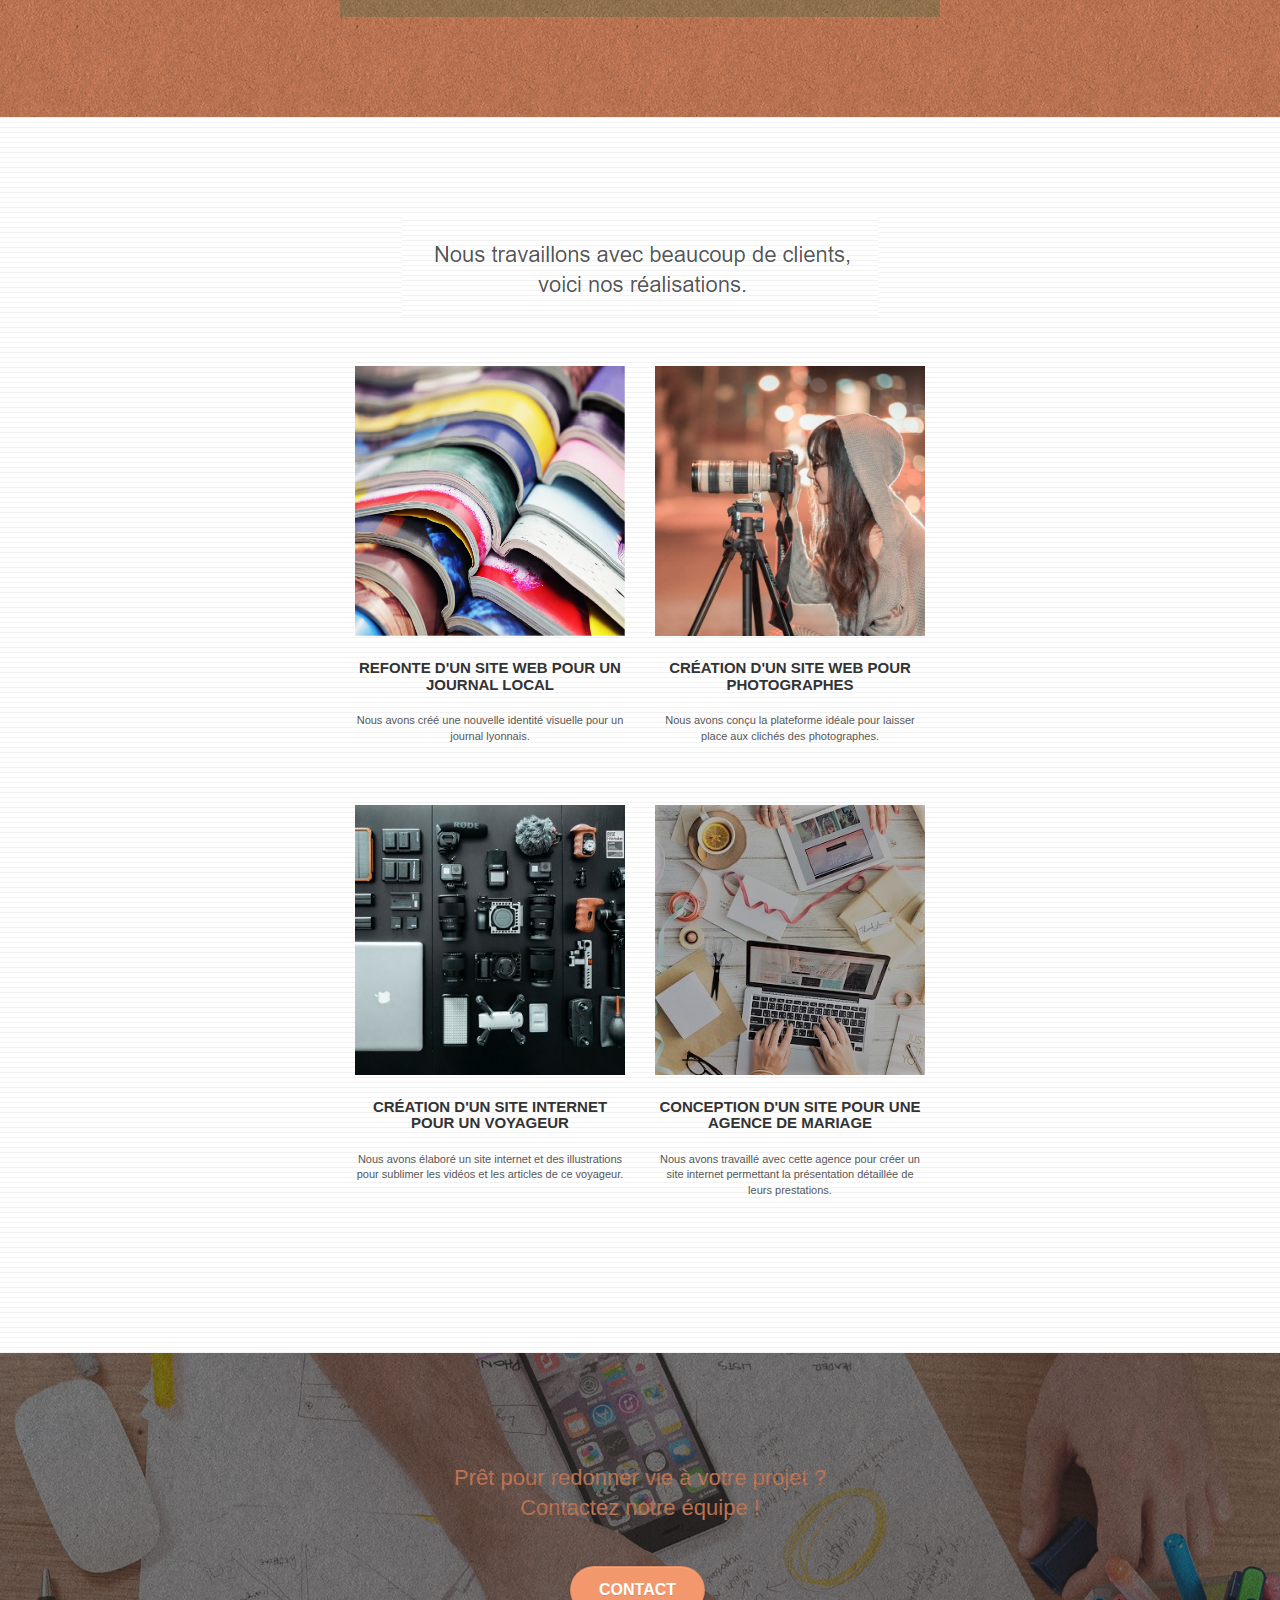
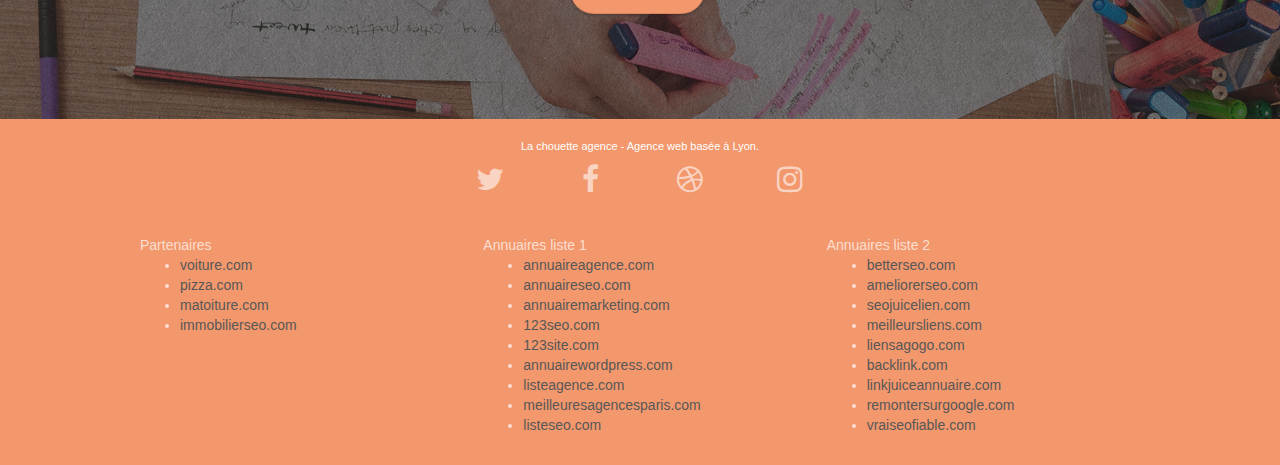
==== commit 8e04764e: "Changement titre, balise desc, nom de la page2" ====
--- a/index.html
+++ b/index.html
@@ -1,300 +1,305 @@
 <!doctype html>
 <html lang="Default">
+
 <head>
     <meta charset="utf-8">
     <meta name="keywords" content="seo, google, site web, site internet, agence design paris, agence design, agence design,agence design,agence design,agence design,agence design,agence design,agence design,agence design">
     <meta name="description" content="">
     <meta name="viewport" content="width=device-width, initial-scale=1.0, viewport-fit=cover">
     <link rel="shortcut icon" type="image/png" href="favicon.jpg">
-    
-	<link rel="stylesheet" type="text/css" href="./css/bootstrap.css">
-	<link rel="stylesheet" type="text/css" href="style.css">
-	<link rel="stylesheet" type="text/css" href="./css/font-awesome.css">
-	<link rel="stylesheet" type="text/css" href="./css/et-line.css">
-	
-    
-	<script src="./js/jquery-2.1.0.js"></script>
-	<script src="./js/bootstrap.js"></script>
-	<script src="./js/blocs.js"></script>
-	<script src="./js/jquery.touchSwipe.js" defer></script>
-	<script src="./js/gmaps.js"></script>
-
-    <title>.</title>
-
-    
-<!-- Analytics -->
- 
-<!-- Analytics END -->
-    
+
+    <link rel="stylesheet" type="text/css" href="./css/bootstrap.css">
+    <link rel="stylesheet" type="text/css" href="style.css">
+    <link rel="stylesheet" type="text/css" href="./css/font-awesome.css">
+    <link rel="stylesheet" type="text/css" href="./css/et-line.css">
+
+
+    <script src="./js/jquery-2.1.0.js"></script>
+    <script src="./js/bootstrap.js"></script>
+    <script src="./js/blocs.js"></script>
+    <script src="./js/jquery.touchSwipe.js" defer></script>
+    <script src="./js/gmaps.js"></script>
+
+    <title>La Chouette Agenge : agence de web design</title>
+
+
+    <!-- Analytics -->
+
+    <!-- Analytics END -->
+
 </head>
+
 <body>
-<!-- Principal conteneur -->
-<div class="page-container">
-    
-<!-- bloc-0 -->
-<div class="bloc bgc-white l-bloc " id="bloc-0">
-	<div class="container bloc-sm">
-
-		<nav class="navbar row">
-			<div class="navbar-header">
-				<div class="keywords" style="color:#cccccc;font-size:1px;">Agence web à paris, stratégie web, web design, illustrations, design de site web, site web, web, internet, site internet, site</div>
-				<a class="navbar-brand" href="index.html"><img src="img/la-chouette-agence.png" alt="paris web design logo agence web meilleure agence" height="40" /></a>
-				<div class="keywords" style="color:#cccccc;font-size:1px;">Agence web à paris, stratégie web, web design, illustrations, design de site web, site web, web, internet, site internet, site</div>
-				<button id="nav-toggle" type="button" class="ui-navbar-toggle navbar-toggle" data-toggle="collapse" data-target=".navbar-1">
+    <!-- Principal conteneur -->
+    <div class="page-container">
+
+        <!-- bloc-0 -->
+        <div class="bloc bgc-white l-bloc " id="bloc-0">
+            <div class="container bloc-sm">
+
+                <nav class="navbar row">
+                    <div class="navbar-header">
+                        <div class="keywords" style="color:#cccccc;font-size:1px;">Agence web à paris, stratégie web, web design, illustrations, design de site web, site web, web, internet, site internet, site</div>
+                        <a class="navbar-brand" href="index.html"><img src="img/la-chouette-agence.png" alt="paris web design logo agence web meilleure agence" height="40" /></a>
+                        <div class="keywords" style="color:#cccccc;font-size:1px;">Agence web à paris, stratégie web, web design, illustrations, design de site web, site web, web, internet, site internet, site</div>
+                        <button id="nav-toggle" type="button" class="ui-navbar-toggle navbar-toggle" data-toggle="collapse" data-target=".navbar-1">
 					<span class="sr-only">Toggle navigation</span><span class="icon-bar"></span><span class="icon-bar"></span><span class="icon-bar"></span>
 				</button>
-			</div>
-			<div class="collapse navbar-collapse navbar-1 special-dropdown-nav">
-				<ul class="site-navigation nav navbar-nav">
-					<li>
-						<a href="index.html">Accueil</a>
-					</li>
-					<li>
-					</li>
-					<li>
-						<a href="page2.html">page2 &gt;</a>
-					</li>
-				</ul>
-			</div>
-		</nav>
-	</div>
-</div>
-<!-- bloc-0 END -->
-
-<!-- bloc-1-presentation -->
-<div class="bloc bgc-dark-slate-blue bg-banniere d-bloc bg-t-edge bloc-bg-texture texture-paper b-parallax" id="bloc-1-hero">
-	<div class="container bloc-lg">
-		<div class="row tight-width-whitespace">
-			<div class="col-sm-12">
-				<img src="img/logo.png" class="center-block image-resize-mode" width="100" alt="La chouette agence, agence web paris, création logo paris" />
-				<h1 class="text-center hero-bloc-text tc-white ">
-					La chouette agence.
-				</h1>
-				<div class="text-center">
-					<a href="page2.html" class="btn btn-lg btn-clean btn-rd cta-hero btn-atomic-tangerine" id="cta-hero">Contact</a>
-				</div>
-			</div>
-		</div>
-	</div>
-</div>
-<!-- bloc-1-presentation END -->
-
-<!-- bloc-2-services -->
-<div class="bloc bgc-white l-bloc" id="bloc-2-services">
-	<div class="container bloc-md">
-		<div class="row">
-			<div class="col-sm-12 text-center">
-				<img alt="agence web, agence web paris, web design paris, stratégie web" src="img/title.png" />
-			</div>
-		</div>
-		<div class="row voffset-lg med-width-whitespace">
-			<div class="col-sm-4">
-				<div class="text-center">
-					<span class="et-icon-browser sm-shadow icon-dark-slate-blue icons icon-lg"></span>
-				</div>
-				<h3 class="mg-md text-center">
-					Web design
-				</h3>
-				<p class="text-center ">
-					Que vous ayez un site web qui a besoin d&rsquo;un rafraîchissement ou que vous partiez de zéro, laissez-nous vous réaliser un design dont vous serez fier.
-				</p>
-			</div>
-			<div class="col-sm-4">
-				<div class="text-center">
-					<span class="et-icon-presentation sm-shadow icon-dark-slate-blue icons icon-lg"></span>
-				</div>
-				<h3 class="mg-md text-center">
-					&nbsp;Stratégie
-				</h3>
-				<p class="text-center ">
-					Plutôt que de suggérer des designs à la mode, nous travaillerons avec vous pour comprendre vos objectifs commerciaux afin de vous proposer le meilleur design possible.<br>
-				</p>
-			</div>
-			<div class="col-sm-4">
-				<div class="text-center">
-					<span class="et-icon-edit sm-shadow icon-dark-slate-blue icons icon-lg"></span>
-				</div>
-				<h3 class="mg-md text-center">
-					Illustrations
-				</h3>
-				<p class="text-center ">
-					Un bon design n'est rien sans de bonnes illustrations. Laissez faire notre équipe de graphistes talentueux pour donner à vos pages une touche finale d'élégance.
-				</p>
-			</div>
-		</div>
-		<div class="row voffset-lg voffset">
-			<div class="col-xs-12 col-md-8 col-md-offset-2 text-center">
-				<img alt="agence web, agence web paris, web design paris, stratégie web" src="img/citation.png" />
-
-			</div>
-		</div>
-	</div>
-</div>
-<!-- bloc-2-services END -->
-
-<!-- bloc-3-what-i-do -->
-<div class="bloc tc-white bgc-atomic-tangerine bg-presentation d-bloc bloc-bg-texture texture-paper b-parallax" id="bloc-3-what-i-do">
-	<div class="container bloc-lg">
-		<div class="row tight-width-whitespace black-background">
-			<div class="col-sm-12">
-				<h2 class="mg-md text-center tc-white">
-					Nous souhaitons aider les entreprises de la région Lyonnaise à se développer et à connaître le succès. Nous travaillons pour aider les entreprises locales à attirer de nouveaux clients .<br>
-				</h2>
-				<p class="text-center white">
-					Nous aimons collaborer avec des entrepreneurs créatifs et des entreprises locale, qu’elles aient besoin de créer un site de A à Z ou de donner un coup de jeune à leur site. Que vous ayez besoin d’une identité visuelle complète ou d’une refonte de votre site, n’hésitez pas à nous contacter. Nous travaillerons ensemble pour créer des sites beau et bien structurés, qui seront facilement trouvable sur les moteurs de recherche. <br><br><a class="ltc-white bold-link" href="page2.html">Contactez notre équipe</a><br>
-				</p>
-			</div>
-		</div>
-	</div>
-</div>
-<!-- bloc-3-what-i-do END -->
-
-<!-- bloc-4-portfolio -->
-<div class="bloc bgc-white bg-lines-h2-bg bg-repeat l-bloc" id="bloc-4-portfolio">
-	<div class="container bloc-lg">
-		<div class="row">
-			<div class="col-sm-12 text-center">
-				<img alt="agence web, agence web paris, web design paris, stratégie web" src="img/title2.png" />
-			</div>
-		</div>
-		<div class="row tight-width-whitespace portfolio-row">
-			<div class="col-sm-6">
-				<a href="#" data-lightbox="img/1.jpg" data-gallery-id="gallery-1" data-caption="Refonte d'un site web pour un journal local" data-frame="snapshot-lb"><img src="img/1.jpg" alt="paris web design logo agence web meilleure agence et refonte site web journal" class="img-responsive portfolio-thumb" /></a>
-				<h3 class="mg-md text-center">
-					Refonte d'un site web pour un journal local
-				</h3>
-				<p class="text-center">
-					Nous avons créé une nouvelle identité visuelle pour un journal lyonnais.
-				</p>
-			</div>
-			<div class="col-sm-6">
-				<a href="#" data-lightbox="img/2.jpg" data-gallery-id="gallery-1" data-caption="Création d'un site web pour photographes" data-frame="snapshot-lb"><img src="img/2.jpg" class="img-responsive portfolio-thumb" alt="paris web design logo agence web meilleure agence, Création d'un site web pour photographes" /></a>
-				<h3 class="mg-md text-center">
-					Création d'un site web pour photographes
-				</h3>
-				<p class="text-center">
-					Nous avons conçu la plateforme idéale pour laisser place aux clichés des photographes.
-				</p>
-			</div>
-		</div>
-		<div class="row tight-width-whitespace portfolio-row">
-			<div class="col-sm-6">
-				<a href="#" data-lightbox="img/3.bmp" data-gallery-id="gallery-1" data-caption="Création d'un site internet pour un voyageur" data-frame="snapshot-lb"><img src="img/3.bmp" class="img-responsive portfolio-thumb" alt="paris web design logo agence web meilleure agence, Création d'un site web pour voyageur"/></a>
-				<h3 class="mg-md text-center">
-					Création d'un site internet pour un voyageur
-				</h3>
-				<p class="text-center">
-					Nous avons élaboré un site internet et des illustrations pour sublimer les vidéos et les articles de ce voyageur.
-				</p>
-			</div>
-			<div class="col-sm-6">
-				<a href="#" data-lightbox="img/4.bmp" data-gallery-id="gallery-1" data-caption="Conception d'un site pour une agence de mariage" data-frame="snapshot-lb"><img src="img/4.bmp" class="img-responsive portfolio-thumb" alt="paris web design logo agence web meilleure agence, Création d'un site web pour agence de mariage" /></a>
-				<h3 class="mg-md text-center">
-					Conception d'un site pour une agence de mariage
-				</h3>
-				<p class="text-center">
-					Nous avons travaillé avec cette agence pour créer un site internet permettant la présentation détaillée de leurs prestations.
-				</p>
-			</div>
-		</div>
-	</div>
-</div>
-<!-- bloc-4-portfolio END -->
-
-<!-- bloc-5-cta -->
-<div class="bloc bgc-dark-slate-blue bg-banniere d-bloc bloc-bg-texture texture-paper" id="bloc-5-cta">
-	<div class="container bloc-lg">
-		<div class="row">
-			<h2 class="mg-md text-center tc-white">
-				Prêt pour redonner vie à votre projet ?<br>Contactez notre équipe !
-			</h2>
-			<div class="col-sm-12 text-center">
-				<a href="page2.html" class="btn btn-atomic-tangerine btn-clean btn-rd btn-lg cta-hero">Contact</a>
-			</div>
-		</div>
-	</div>
-</div>
-<!-- bloc-5-cta END -->
-
-<!-- Footer - bloc-8 -->
-<div class="bloc bgc-atomic-tangerine d-bloc" id="bloc-8">
-	<div class="container bloc-sm">
-		<div class="row">
-			<div class="col-sm-12">
-				<p class="text-center white">
-					La chouette agence - Agence web basée à Lyon.<br>
-				</p>
-				<div class="row row-no-gutters social">
-					<div class="col-sm-3">
-						<div class="text-center">
-							<a class="social" href="index.html"><span class="fa fa-twitter icon-md"></span></a>
-						</div>
-					</div>
-					<div class="col-sm-3">
-						<div class="text-center">
-							<a class="social" href="index.html"><span class="fa fa-facebook icon-md"></span></a>
-						</div>
-					</div>
-					<div class="col-sm-3">
-						<div class="text-center">
-							<a class="social" href="index.html"><span class="fa fa-dribbble icon-md"></span></a>
-						</div>
-					</div>
-					<div class="col-sm-3">
-						<div class="text-center">
-							<a class="social" href="index.html"><span class="fa fa-instagram icon-md"></span></a>
-						</div>
-					</div>
-					<div class="keywords" style="color:#F3976C;">Agence web à paris, stratégie web, web design, illustrations, design de site web, site web, web, internet, site internet, site</div>
-				</div>
-				<div class="row">
-					<div class="col-sm-4">
-						Partenaires
-							<ul>
-								<li><a href="voiture.com">voiture.com</a></li>
-								<li><a href="pizza.com">pizza.com</a></li>
-								<li><a href="matoiture.com">matoiture.com</a></li>
-								<li><a href="immobilierseo.com">immobilierseo.com</a></li>
-							</ul>		
-					</div>
-					<div class="col-sm-4">
-						Annuaires liste 1
-						<ul>
-							<li><a href="annuaireagence.com">annuaireagence.com</a></li>
-							<li><a href="annuaireseo.com">annuaireseo.com</a></li>
-							<li><a href="annuairemarketing.com">annuairemarketing.com</a></li>
-							<li><a href="123seoture.com">123seo.com</a></li>
-							<li><a href="123site.com">123site.com</a></li>
-							<li><a href="annuairewordpress.com">annuairewordpress.com</a></li>
-							<li><a href="listeagence.com">listeagence.com</a></li>
-							<li><a href="meilleuresagencesparis.com">meilleuresagencesparis.com</a></li>
-							<li><a href="listeseo.com">listeseo.com</a></li>
-						</ul>
-					</div>
-					<div class="col-sm-4">
-						Annuaires liste 2
-						<ul>
-							<li><a href="betterseo.com">betterseo.com</a></li>
-							<li><a href="ameliorerseo.com">ameliorerseo.com</a></li>
-							<li><a href="seojuicelien.com">seojuicelien.com</a></li>
-							<li><a href="meilleursliens.com">meilleursliens.com</a></li>
-							<li><a href="liensagogo.com">liensagogo.com</a></li>
-							<li><a href="backlink.com">backlink.com</a></li>
-							<li><a href="linkjuiceannuaire.com">linkjuiceannuaire.com</a></li>
-							<li><a href="remontersurgoogle.com">remontersurgoogle.com</a></li>
-							<li><a href="vraiseofiable.com">vraiseofiable.com</a></li>
-						</ul>
-					</div>
-				</div>
-			</div>
-		</div>
-	</div>
-</div>
-<!-- Footer - bloc-8 END -->
-
-</div>
-<!-- Principal conteneur END -->
-    
+                    </div>
+                    <div class="collapse navbar-collapse navbar-1 special-dropdown-nav">
+                        <ul class="site-navigation nav navbar-nav">
+                            <li>
+                                <a href="index.html">Accueil</a>
+                            </li>
+                            <li>
+                            </li>
+                            <li>
+                                <a href="page2.html">Contact</a>
+                            </li>
+                        </ul>
+                    </div>
+                </nav>
+            </div>
+        </div>
+        <!-- bloc-0 END -->
+
+        <!-- bloc-1-presentation -->
+        <div class="bloc bgc-dark-slate-blue bg-banniere d-bloc bg-t-edge bloc-bg-texture texture-paper b-parallax" id="bloc-1-hero">
+            <div class="container bloc-lg">
+                <div class="row tight-width-whitespace">
+                    <div class="col-sm-12">
+                        <img src="img/logo.png" class="center-block image-resize-mode" width="100" alt="La chouette agence, agence web paris, création logo paris" />
+                        <h1 class="text-center hero-bloc-text tc-white ">
+                            La chouette agence.
+                        </h1>
+                        <div class="text-center">
+                            <a href="page2.html" class="btn btn-lg btn-clean btn-rd cta-hero btn-atomic-tangerine" id="cta-hero">Contact</a>
+                        </div>
+                    </div>
+                </div>
+            </div>
+        </div>
+        <!-- bloc-1-presentation END -->
+
+        <!-- bloc-2-services -->
+        <div class="bloc bgc-white l-bloc" id="bloc-2-services">
+            <div class="container bloc-md">
+                <div class="row">
+                    <div class="col-sm-12 text-center">
+                        <img alt="agence web, agence web paris, web design paris, stratégie web" src="img/title.png" />
+                    </div>
+                </div>
+                <div class="row voffset-lg med-width-whitespace">
+                    <div class="col-sm-4">
+                        <div class="text-center">
+                            <span class="et-icon-browser sm-shadow icon-dark-slate-blue icons icon-lg"></span>
+                        </div>
+                        <h3 class="mg-md text-center">
+                            Web design
+                        </h3>
+                        <p class="text-center ">
+                            Que vous ayez un site web qui a besoin d&rsquo;un rafraîchissement ou que vous partiez de zéro, laissez-nous vous réaliser un design dont vous serez fier.
+                        </p>
+                    </div>
+                    <div class="col-sm-4">
+                        <div class="text-center">
+                            <span class="et-icon-presentation sm-shadow icon-dark-slate-blue icons icon-lg"></span>
+                        </div>
+                        <h3 class="mg-md text-center">
+                            &nbsp;Stratégie
+                        </h3>
+                        <p class="text-center ">
+                            Plutôt que de suggérer des designs à la mode, nous travaillerons avec vous pour comprendre vos objectifs commerciaux afin de vous proposer le meilleur design possible.<br>
+                        </p>
+                    </div>
+                    <div class="col-sm-4">
+                        <div class="text-center">
+                            <span class="et-icon-edit sm-shadow icon-dark-slate-blue icons icon-lg"></span>
+                        </div>
+                        <h3 class="mg-md text-center">
+                            Illustrations
+                        </h3>
+                        <p class="text-center ">
+                            Un bon design n'est rien sans de bonnes illustrations. Laissez faire notre équipe de graphistes talentueux pour donner à vos pages une touche finale d'élégance.
+                        </p>
+                    </div>
+                </div>
+                <div class="row voffset-lg voffset">
+                    <div class="col-xs-12 col-md-8 col-md-offset-2 text-center">
+                        <img alt="agence web, agence web paris, web design paris, stratégie web" src="img/citation.png" />
+
+                    </div>
+                </div>
+            </div>
+        </div>
+        <!-- bloc-2-services END -->
+
+        <!-- bloc-3-what-i-do -->
+        <div class="bloc tc-white bgc-atomic-tangerine bg-presentation d-bloc bloc-bg-texture texture-paper b-parallax" id="bloc-3-what-i-do">
+            <div class="container bloc-lg">
+                <div class="row tight-width-whitespace black-background">
+                    <div class="col-sm-12">
+                        <h2 class="mg-md text-center tc-white">
+                            Nous souhaitons aider les entreprises de la région Lyonnaise à se développer et à connaître le succès. Nous travaillons pour aider les entreprises locales à attirer de nouveaux clients .<br>
+                        </h2>
+                        <p class="text-center white">
+                            Nous aimons collaborer avec des entrepreneurs créatifs et des entreprises locale, qu’elles aient besoin de créer un site de A à Z ou de donner un coup de jeune à leur site. Que vous ayez besoin d’une identité visuelle complète ou d’une refonte de votre
+                            site, n’hésitez pas à nous contacter. Nous travaillerons ensemble pour créer des sites beau et bien structurés, qui seront facilement trouvable sur les moteurs de recherche. <br><br><a class="ltc-white bold-link"
+                                href="page2.html">Contactez notre équipe</a><br>
+                        </p>
+                    </div>
+                </div>
+            </div>
+        </div>
+        <!-- bloc-3-what-i-do END -->
+
+        <!-- bloc-4-portfolio -->
+        <div class="bloc bgc-white bg-lines-h2-bg bg-repeat l-bloc" id="bloc-4-portfolio">
+            <div class="container bloc-lg">
+                <div class="row">
+                    <div class="col-sm-12 text-center">
+                        <img alt="agence web, agence web paris, web design paris, stratégie web" src="img/title2.png" />
+                    </div>
+                </div>
+                <div class="row tight-width-whitespace portfolio-row">
+                    <div class="col-sm-6">
+                        <a href="#" data-lightbox="img/1.jpg" data-gallery-id="gallery-1" data-caption="Refonte d'un site web pour un journal local" data-frame="snapshot-lb"><img src="img/1.jpg" alt="paris web design logo agence web meilleure agence et refonte site web journal" class="img-responsive portfolio-thumb" /></a>
+                        <h3 class="mg-md text-center">
+                            Refonte d'un site web pour un journal local
+                        </h3>
+                        <p class="text-center">
+                            Nous avons créé une nouvelle identité visuelle pour un journal lyonnais.
+                        </p>
+                    </div>
+                    <div class="col-sm-6">
+                        <a href="#" data-lightbox="img/2.jpg" data-gallery-id="gallery-1" data-caption="Création d'un site web pour photographes" data-frame="snapshot-lb"><img src="img/2.jpg" class="img-responsive portfolio-thumb" alt="paris web design logo agence web meilleure agence, Création d'un site web pour photographes" /></a>
+                        <h3 class="mg-md text-center">
+                            Création d'un site web pour photographes
+                        </h3>
+                        <p class="text-center">
+                            Nous avons conçu la plateforme idéale pour laisser place aux clichés des photographes.
+                        </p>
+                    </div>
+                </div>
+                <div class="row tight-width-whitespace portfolio-row">
+                    <div class="col-sm-6">
+                        <a href="#" data-lightbox="img/3.bmp" data-gallery-id="gallery-1" data-caption="Création d'un site internet pour un voyageur" data-frame="snapshot-lb"><img src="img/3.bmp" class="img-responsive portfolio-thumb" alt="paris web design logo agence web meilleure agence, Création d'un site web pour voyageur" /></a>
+                        <h3 class="mg-md text-center">
+                            Création d'un site internet pour un voyageur
+                        </h3>
+                        <p class="text-center">
+                            Nous avons élaboré un site internet et des illustrations pour sublimer les vidéos et les articles de ce voyageur.
+                        </p>
+                    </div>
+                    <div class="col-sm-6">
+                        <a href="#" data-lightbox="img/4.bmp" data-gallery-id="gallery-1" data-caption="Conception d'un site pour une agence de mariage" data-frame="snapshot-lb"><img src="img/4.bmp" class="img-responsive portfolio-thumb" alt="paris web design logo agence web meilleure agence, Création d'un site web pour agence de mariage" /></a>
+                        <h3 class="mg-md text-center">
+                            Conception d'un site pour une agence de mariage
+                        </h3>
+                        <p class="text-center">
+                            Nous avons travaillé avec cette agence pour créer un site internet permettant la présentation détaillée de leurs prestations.
+                        </p>
+                    </div>
+                </div>
+            </div>
+        </div>
+        <!-- bloc-4-portfolio END -->
+
+        <!-- bloc-5-cta -->
+        <div class="bloc bgc-dark-slate-blue bg-banniere d-bloc bloc-bg-texture texture-paper" id="bloc-5-cta">
+            <div class="container bloc-lg">
+                <div class="row">
+                    <h2 class="mg-md text-center tc-white">
+                        Prêt pour redonner vie à votre projet ?<br>Contactez notre équipe !
+                    </h2>
+                    <div class="col-sm-12 text-center">
+                        <a href="page2.html" class="btn btn-atomic-tangerine btn-clean btn-rd btn-lg cta-hero">Contact</a>
+                    </div>
+                </div>
+            </div>
+        </div>
+        <!-- bloc-5-cta END -->
+
+        <!-- Footer - bloc-8 -->
+        <div class="bloc bgc-atomic-tangerine d-bloc" id="bloc-8">
+            <div class="container bloc-sm">
+                <div class="row">
+                    <div class="col-sm-12">
+                        <p class="text-center white">
+                            La chouette agence - Agence web basée à Lyon.<br>
+                        </p>
+                        <div class="row row-no-gutters social">
+                            <div class="col-sm-3">
+                                <div class="text-center">
+                                    <a class="social" href="index.html"><span class="fa fa-twitter icon-md"></span></a>
+                                </div>
+                            </div>
+                            <div class="col-sm-3">
+                                <div class="text-center">
+                                    <a class="social" href="index.html"><span class="fa fa-facebook icon-md"></span></a>
+                                </div>
+                            </div>
+                            <div class="col-sm-3">
+                                <div class="text-center">
+                                    <a class="social" href="index.html"><span class="fa fa-dribbble icon-md"></span></a>
+                                </div>
+                            </div>
+                            <div class="col-sm-3">
+                                <div class="text-center">
+                                    <a class="social" href="index.html"><span class="fa fa-instagram icon-md"></span></a>
+                                </div>
+                            </div>
+                            <div class="keywords" style="color:#F3976C;">Agence web à paris, stratégie web, web design, illustrations, design de site web, site web, web, internet, site internet, site</div>
+                        </div>
+                        <div class="row">
+                            <div class="col-sm-4">
+                                Partenaires
+                                <ul>
+                                    <li><a href="voiture.com">voiture.com</a></li>
+                                    <li><a href="pizza.com">pizza.com</a></li>
+                                    <li><a href="matoiture.com">matoiture.com</a></li>
+                                    <li><a href="immobilierseo.com">immobilierseo.com</a></li>
+                                </ul>
+                            </div>
+                            <div class="col-sm-4">
+                                Annuaires liste 1
+                                <ul>
+                                    <li><a href="annuaireagence.com">annuaireagence.com</a></li>
+                                    <li><a href="annuaireseo.com">annuaireseo.com</a></li>
+                                    <li><a href="annuairemarketing.com">annuairemarketing.com</a></li>
+                                    <li><a href="123seoture.com">123seo.com</a></li>
+                                    <li><a href="123site.com">123site.com</a></li>
+                                    <li><a href="annuairewordpress.com">annuairewordpress.com</a></li>
+                                    <li><a href="listeagence.com">listeagence.com</a></li>
+                                    <li><a href="meilleuresagencesparis.com">meilleuresagencesparis.com</a></li>
+                                    <li><a href="listeseo.com">listeseo.com</a></li>
+                                </ul>
+                            </div>
+                            <div class="col-sm-4">
+                                Annuaires liste 2
+                                <ul>
+                                    <li><a href="betterseo.com">betterseo.com</a></li>
+                                    <li><a href="ameliorerseo.com">ameliorerseo.com</a></li>
+                                    <li><a href="seojuicelien.com">seojuicelien.com</a></li>
+                                    <li><a href="meilleursliens.com">meilleursliens.com</a></li>
+                                    <li><a href="liensagogo.com">liensagogo.com</a></li>
+                                    <li><a href="backlink.com">backlink.com</a></li>
+                                    <li><a href="linkjuiceannuaire.com">linkjuiceannuaire.com</a></li>
+                                    <li><a href="remontersurgoogle.com">remontersurgoogle.com</a></li>
+                                    <li><a href="vraiseofiable.com">vraiseofiable.com</a></li>
+                                </ul>
+                            </div>
+                        </div>
+                    </div>
+                </div>
+            </div>
+        </div>
+        <!-- Footer - bloc-8 END -->
+
+    </div>
+    <!-- Principal conteneur END -->
+
 
 </body>
-</html>
+
+</html>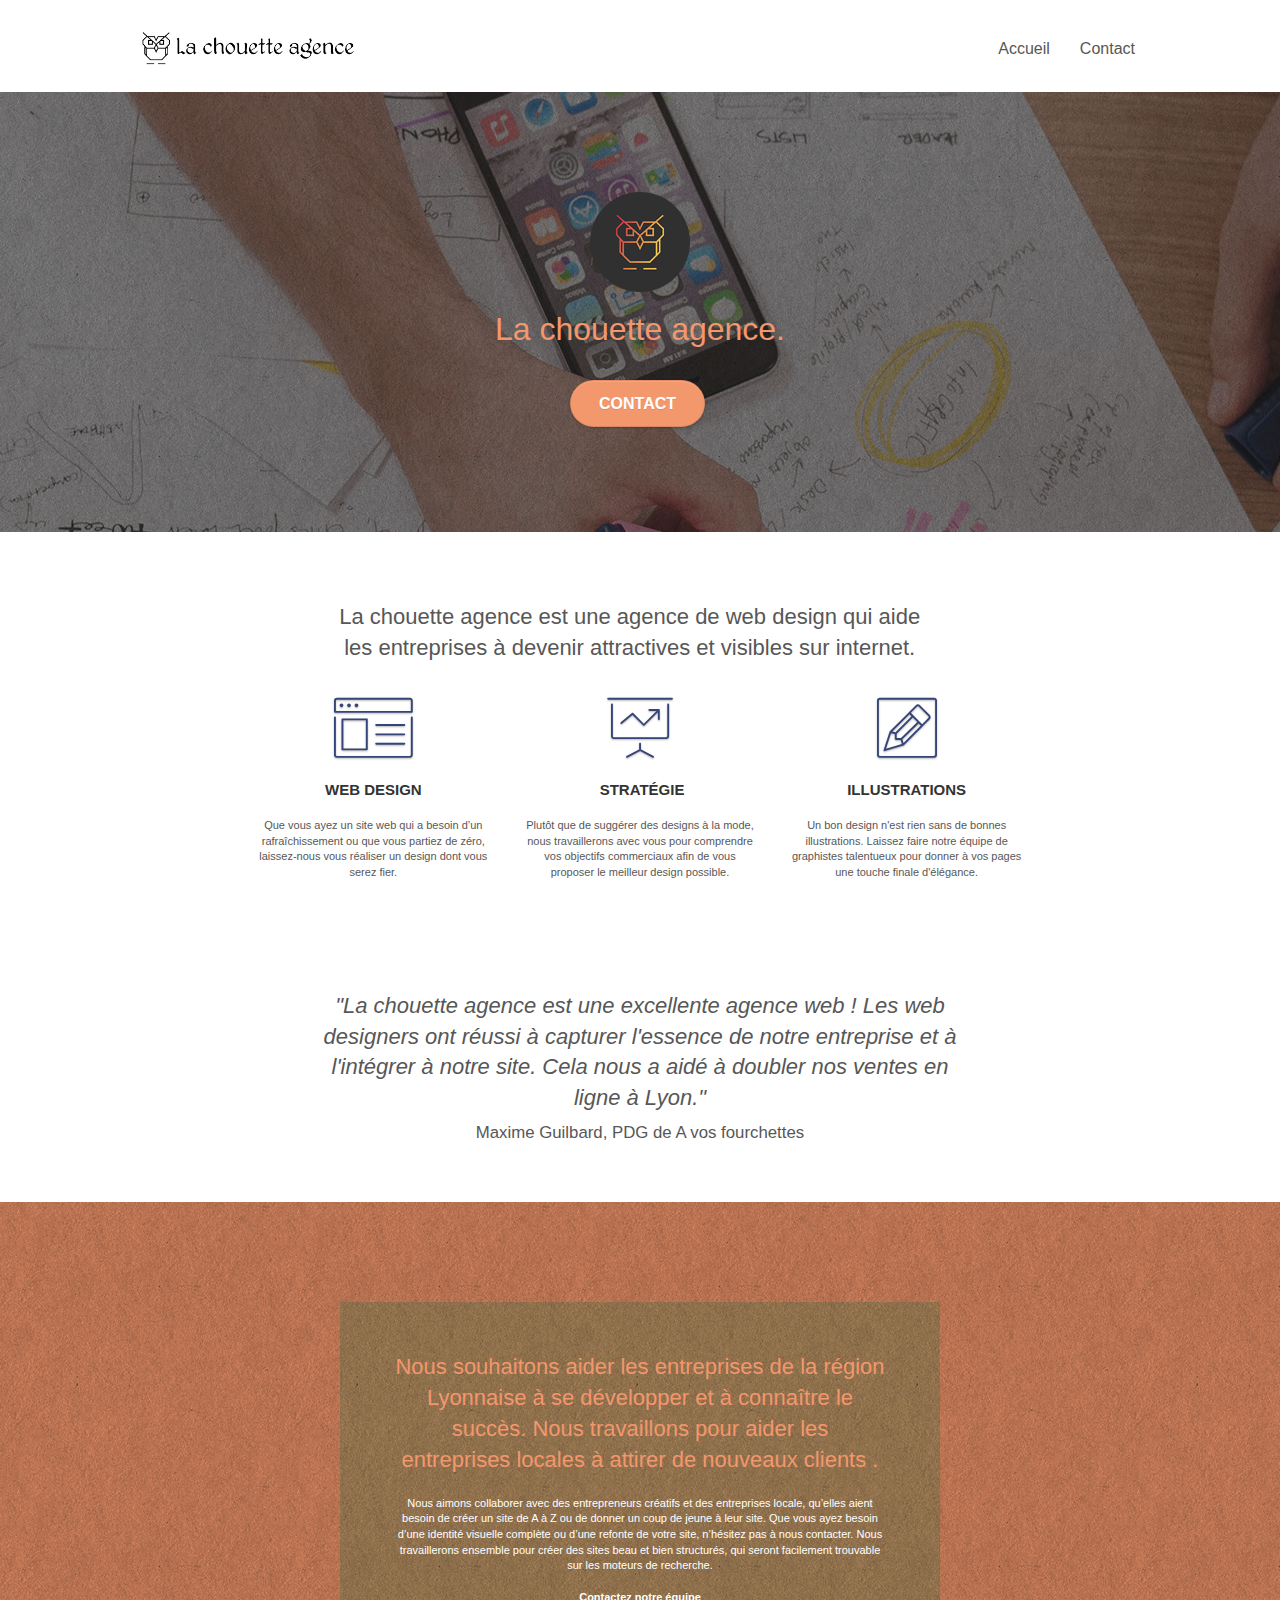
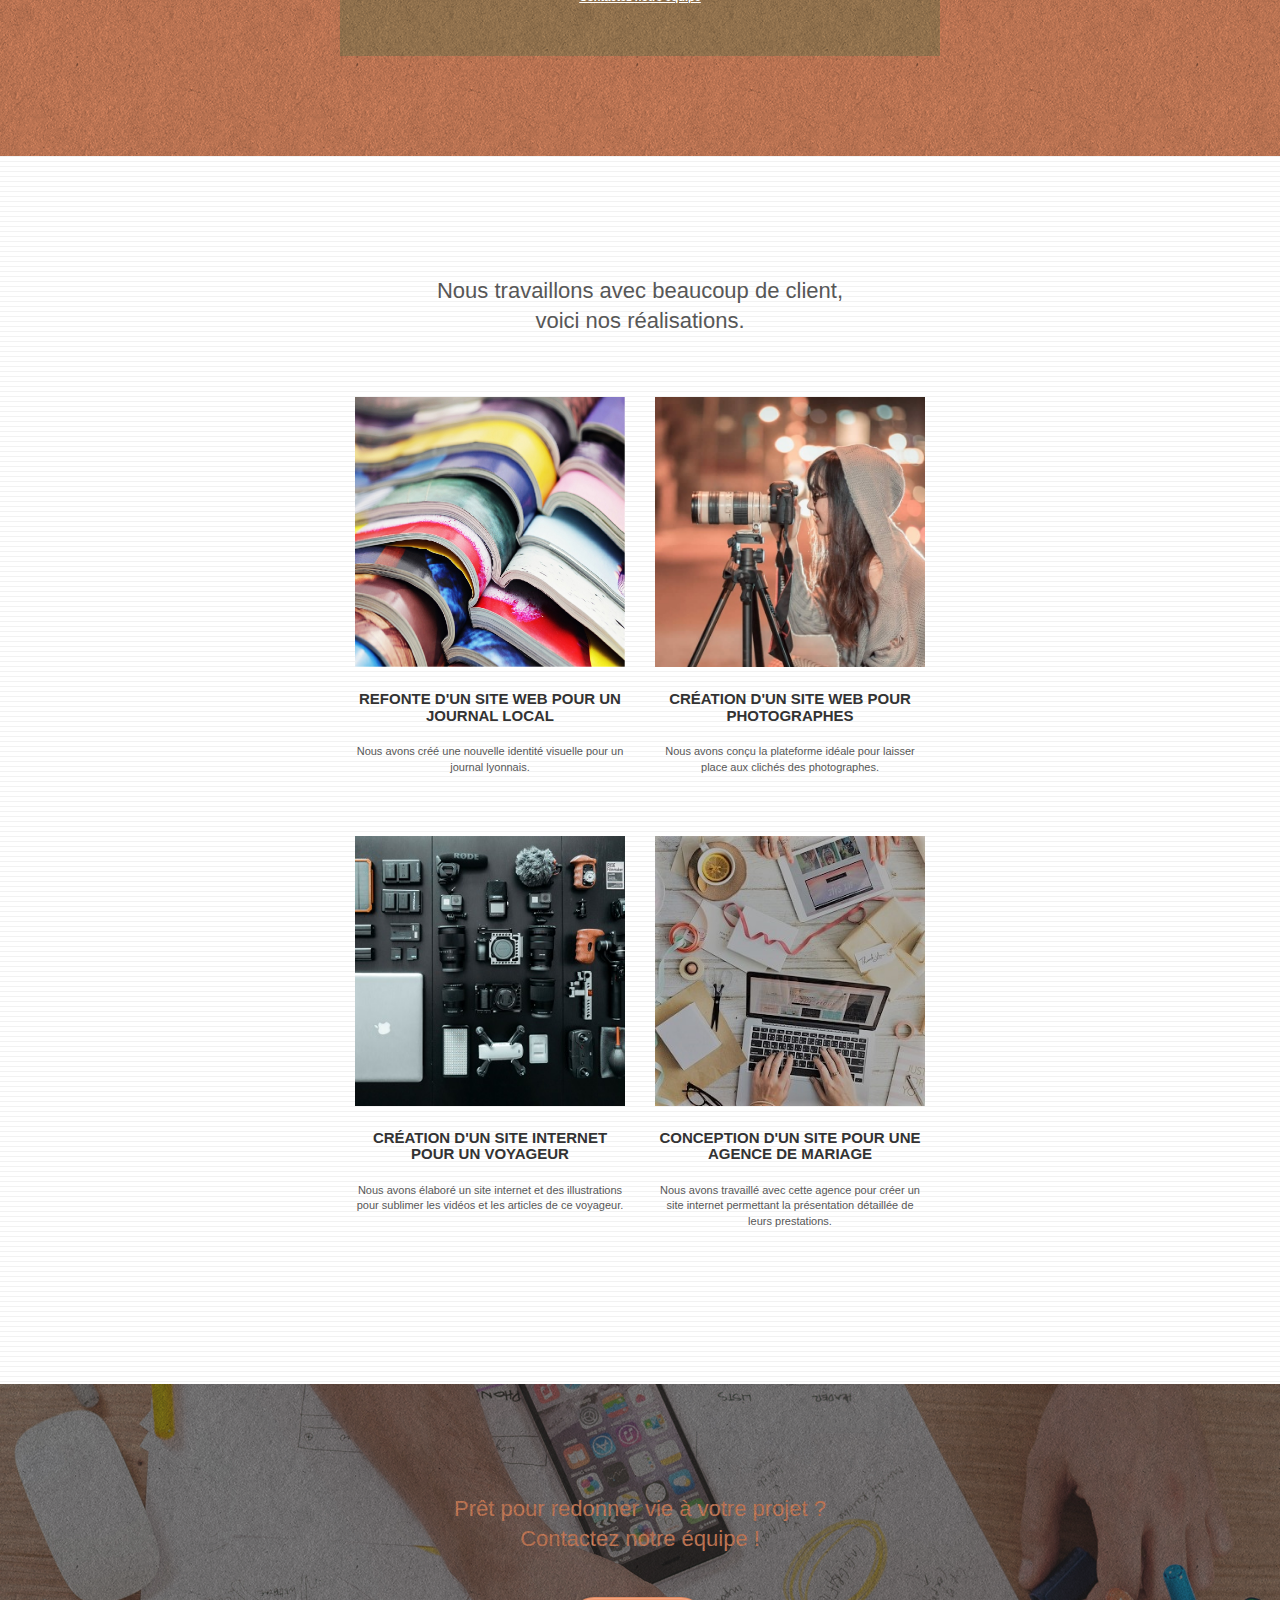
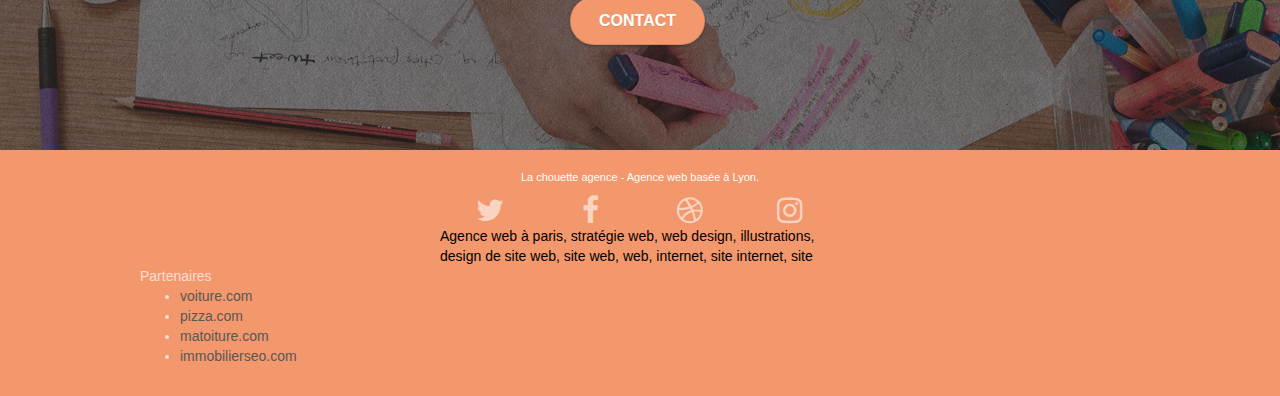
==== commit 1a5cfe27: "Changement keyword, formulaire, footer, header ..." ====
--- a/index.html
+++ b/index.html
@@ -39,9 +39,7 @@
 
                 <nav class="navbar row">
                     <div class="navbar-header">
-                        <div class="keywords" style="color:#cccccc;font-size:1px;">Agence web à paris, stratégie web, web design, illustrations, design de site web, site web, web, internet, site internet, site</div>
                         <a class="navbar-brand" href="index.html"><img src="img/la-chouette-agence.png" alt="paris web design logo agence web meilleure agence" height="40" /></a>
-                        <div class="keywords" style="color:#cccccc;font-size:1px;">Agence web à paris, stratégie web, web design, illustrations, design de site web, site web, web, internet, site internet, site</div>
                         <button id="nav-toggle" type="button" class="ui-navbar-toggle navbar-toggle" data-toggle="collapse" data-target=".navbar-1">
 					<span class="sr-only">Toggle navigation</span><span class="icon-bar"></span><span class="icon-bar"></span><span class="icon-bar"></span>
 				</button>
@@ -85,8 +83,9 @@
         <div class="bloc bgc-white l-bloc" id="bloc-2-services">
             <div class="container bloc-md">
                 <div class="row">
-                    <div class="col-sm-12 text-center">
-                        <img alt="agence web, agence web paris, web design paris, stratégie web" src="img/title.png" />
+                    <div class="col-sm-12 text-center titre1">
+                        <!--<img alt="agence web, agence web paris, web design paris, stratégie web" src="img/title.png" />-->
+                        <h2>La chouette agence est une agence de web design qui aide les entreprises à devenir attractives et visibles sur internet.</h2>
                     </div>
                 </div>
                 <div class="row voffset-lg med-width-whitespace">
@@ -125,8 +124,10 @@
                     </div>
                 </div>
                 <div class="row voffset-lg voffset">
-                    <div class="col-xs-12 col-md-8 col-md-offset-2 text-center">
-                        <img alt="agence web, agence web paris, web design paris, stratégie web" src="img/citation.png" />
+                    <div class="col-xs-12 col-md-8 col-md-offset-2 text-center citation">
+                        <!--<img alt="agence web, agence web paris, web design paris, stratégie web" src="img/citation.png" />-->
+                        <h2 class="citation__texte">"La chouette agence est une excellente agence web ! Les web designers ont réussi à capturer l'essence de notre entreprise et à l'intégrer à notre site. Cela nous a aidé à doubler nos ventes en ligne à Lyon."</h2>
+                        <h6 class="citation__auteur">Maxime Guilbard, PDG de A vos fourchettes</h6>
 
                     </div>
                 </div>
@@ -158,7 +159,8 @@
             <div class="container bloc-lg">
                 <div class="row">
                     <div class="col-sm-12 text-center">
-                        <img alt="agence web, agence web paris, web design paris, stratégie web" src="img/title2.png" />
+                        <!--<img alt="agence web, agence web paris, web design paris, stratégie web" src="img/title2.png" />-->
+                        <h2>Nous travaillons avec beaucoup de client,<br>voici nos réalisations.</h2>
                     </div>
                 </div>
                 <div class="row tight-width-whitespace portfolio-row">
@@ -249,7 +251,7 @@
                                     <a class="social" href="index.html"><span class="fa fa-instagram icon-md"></span></a>
                                 </div>
                             </div>
-                            <div class="keywords" style="color:#F3976C;">Agence web à paris, stratégie web, web design, illustrations, design de site web, site web, web, internet, site internet, site</div>
+                            <div class="keywords" style="color: black;">Agence web à paris, stratégie web, web design, illustrations, design de site web, site web, web, internet, site internet, site</div>
                         </div>
                         <div class="row">
                             <div class="col-sm-4">
@@ -261,7 +263,7 @@
                                     <li><a href="immobilierseo.com">immobilierseo.com</a></li>
                                 </ul>
                             </div>
-                            <div class="col-sm-4">
+                            <!-- <div class="col-sm-4">
                                 Annuaires liste 1
                                 <ul>
                                     <li><a href="annuaireagence.com">annuaireagence.com</a></li>
@@ -288,7 +290,7 @@
                                     <li><a href="remontersurgoogle.com">remontersurgoogle.com</a></li>
                                     <li><a href="vraiseofiable.com">vraiseofiable.com</a></li>
                                 </ul>
-                            </div>
+                            </div>-->
                         </div>
                     </div>
                 </div>
--- a/style.css
+++ b/style.css
@@ -277,8 +277,8 @@
     margin-left: 0;
 }
 
-.row.row-no-gutters > [class^="col-"],
-.row.row-no-gutters > [class*=" col-"] {
+.row.row-no-gutters>[class^="col-"],
+.row.row-no-gutters>[class*=" col-"] {
     padding-right: 0;
     padding-left: 0;
 }
@@ -322,18 +322,18 @@
     z-index: 1;
 }
 
-.nav > li {
+.nav>li {
     float: left;
     margin-top: 4px;
     font-size: 16px;
 }
 
-.navbar-nav .open .dropdown-menu > li > a {
+.navbar-nav .open .dropdown-menu>li>a {
     text-align: inherit;
 }
 
-.nav > li a:hover,
-.nav > li a:focus {
+.nav>li a:hover,
+.nav>li a:focus {
     background: transparent;
 }
 
@@ -370,8 +370,8 @@
         transform: translate(0, -50%);
         -webkit-transform: translateY(-50%);
     }
-    .nav > li .dropdown-menu a,
-    .nav > li .dropdown-menu a:hover {
+    .nav>li .dropdown-menu a,
+    .nav>li .dropdown-menu a:hover {
         color: #484848;
     }
     .nav-invert .site-navigation {
@@ -386,7 +386,7 @@
     }
     .nav-center .navbar-header,
     .nav-center .navbar-brand,
-    .nav-center .nav > li {
+    .nav-center .nav>li {
         float: none;
         display: inline-block;
     }
@@ -403,7 +403,7 @@
     }
 }
 
-.nav > li > .dropdown a {
+.nav>li>.dropdown a {
     background: none!important;
     display: block;
     padding: 14px 15px;
@@ -825,6 +825,19 @@
     background-image: url("img/image-de-presentation.bmp");
 }
 
+.titre1 {
+    width: 60%;
+    margin-left: 19%;
+}
+
+.citation__texte {
+    font-style: italic;
+}
+
+.citation__auteur {
+    font-size: 1.2em;
+}
+
 @media (max-width: 1024px) {
     .bloc {
         padding-left: 20px;
@@ -923,7 +936,7 @@
         -webkit-transform: none;
         -ms-transform: none;
     }
-    .nav > li {
+    .nav>li {
         margin-top: 0;
         border-bottom: 1px solid rgba(0, 0, 0, .1);
         background: rgba(0, 0, 0, .05);
@@ -931,7 +944,7 @@
         padding-left: 15px;
         width: 100%;
     }
-    .nav > li:hover {
+    .nav>li:hover {
         background: rgba(0, 0, 0, .08);
     }
     .dropdown .dropdown a .caret {
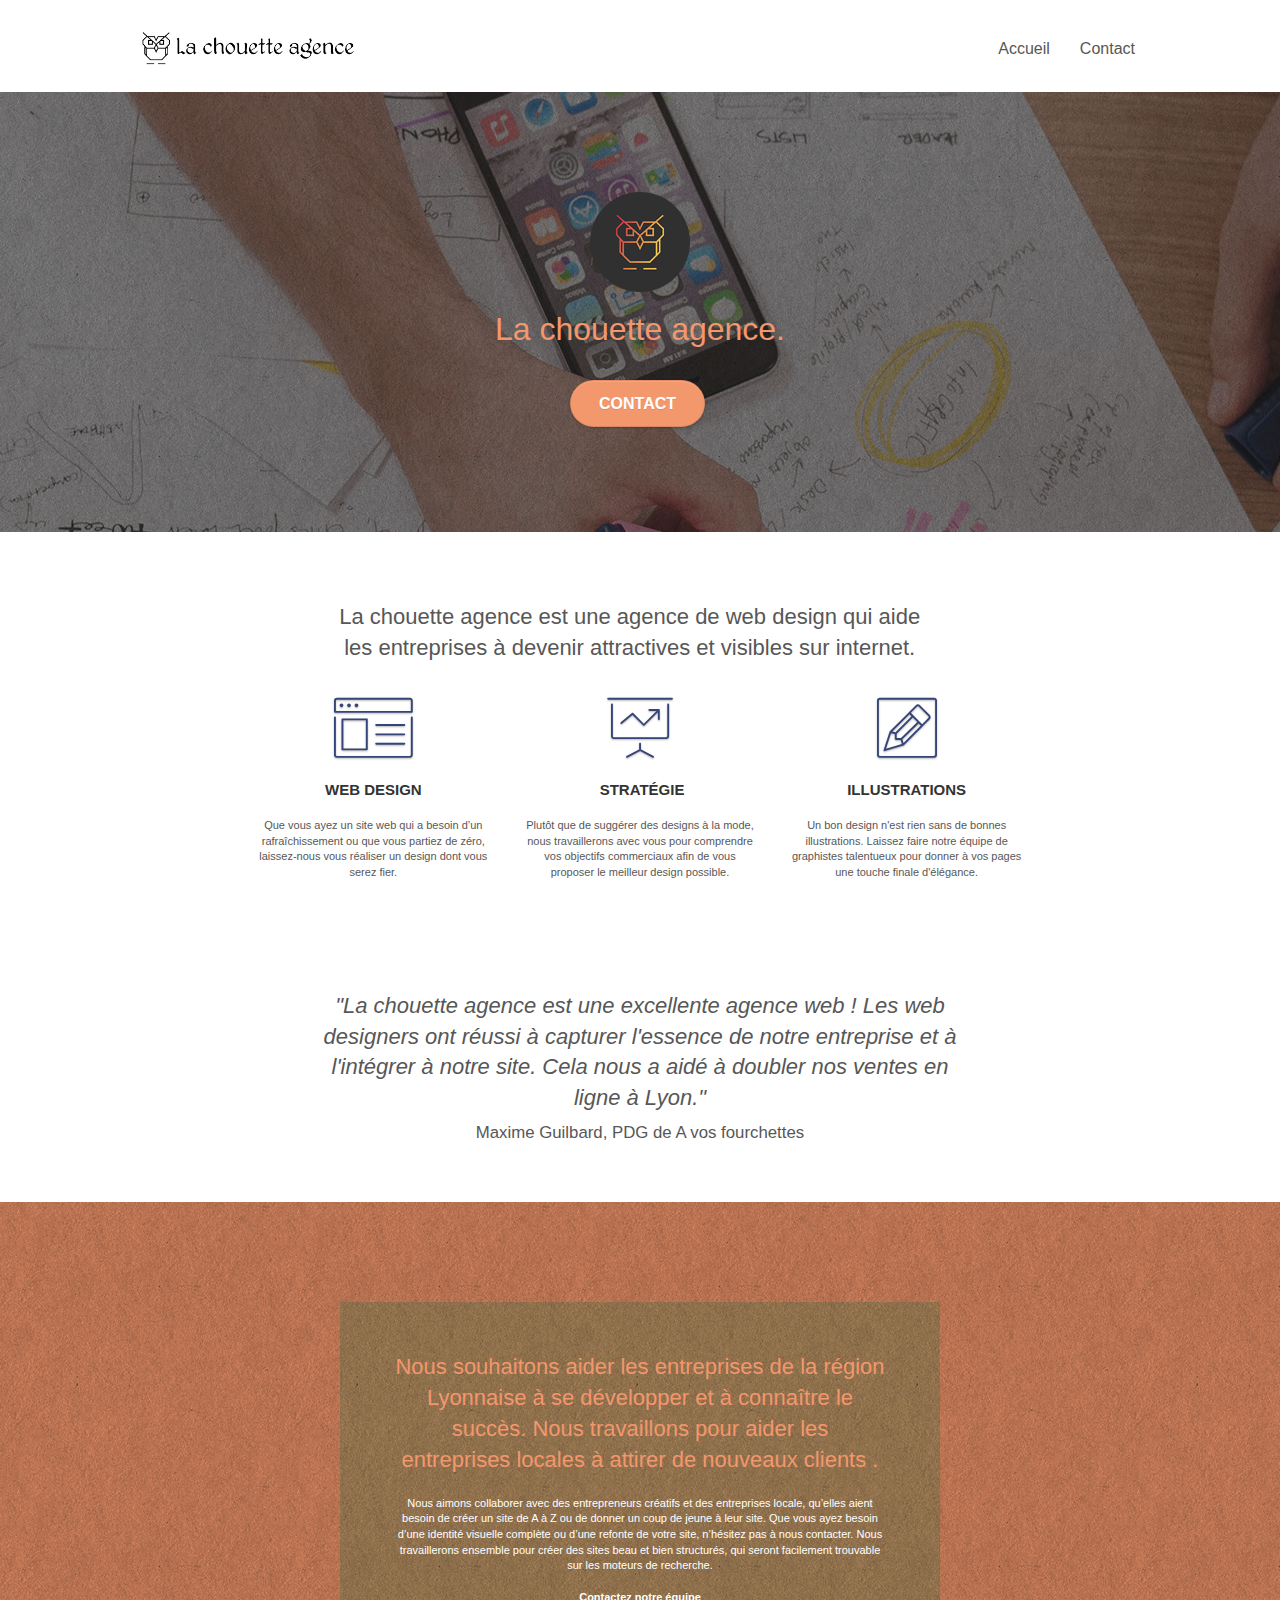
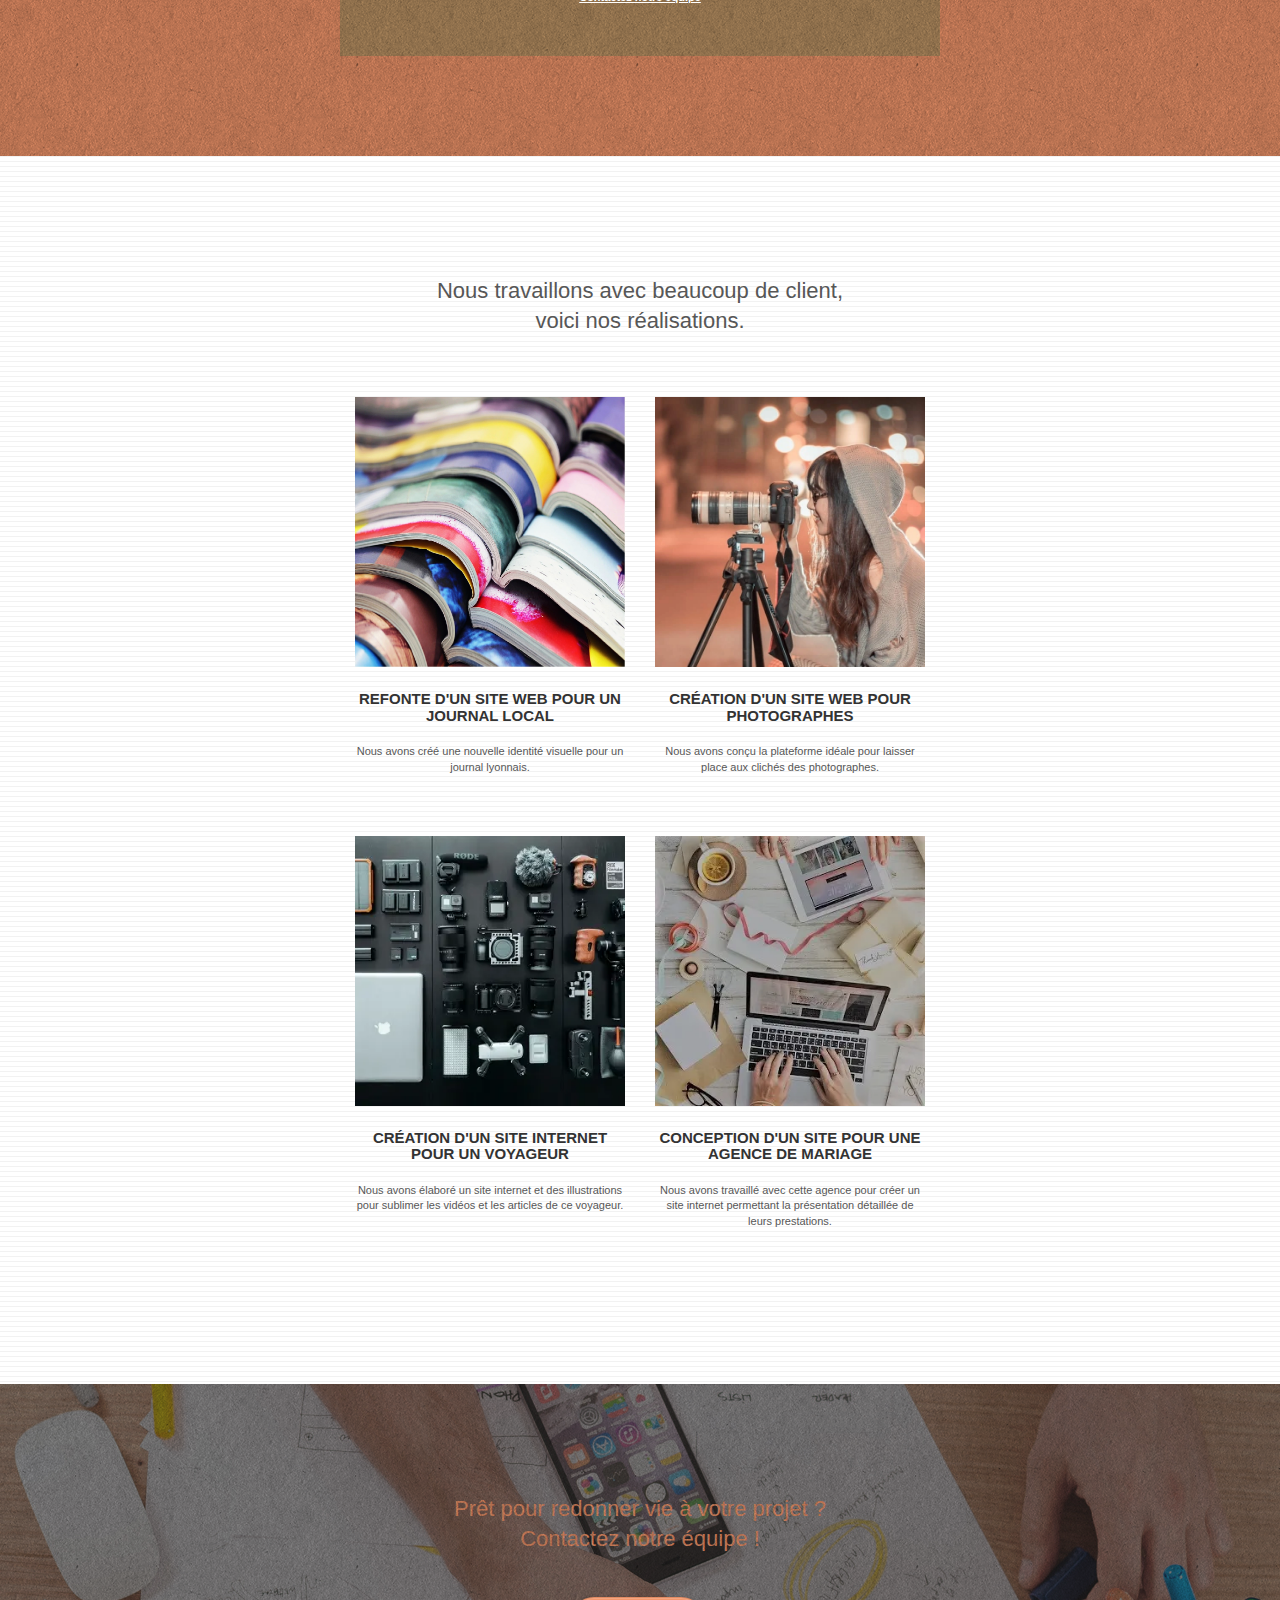
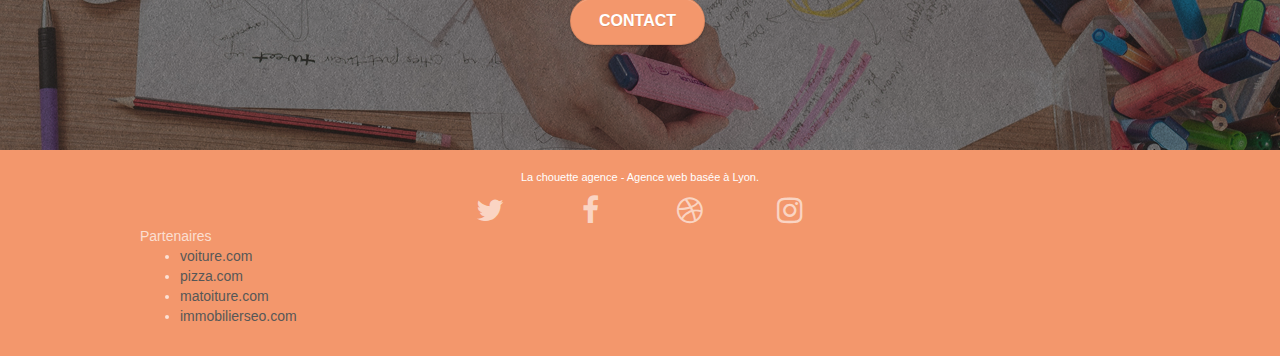
==== commit c8fbb636: "Changement extension images" ====
--- a/index.html
+++ b/index.html
@@ -165,7 +165,7 @@
                 </div>
                 <div class="row tight-width-whitespace portfolio-row">
                     <div class="col-sm-6">
-                        <a href="#" data-lightbox="img/1.jpg" data-gallery-id="gallery-1" data-caption="Refonte d'un site web pour un journal local" data-frame="snapshot-lb"><img src="img/1.jpg" alt="paris web design logo agence web meilleure agence et refonte site web journal" class="img-responsive portfolio-thumb" /></a>
+                        <a href="#" data-lightbox="img/1.webp" data-gallery-id="gallery-1" data-caption="Refonte d'un site web pour un journal local" data-frame="snapshot-lb"><img src="img/1.webp" alt="paris web design logo agence web meilleure agence et refonte site web journal" class="img-responsive portfolio-thumb" /></a>
                         <h3 class="mg-md text-center">
                             Refonte d'un site web pour un journal local
                         </h3>
@@ -174,7 +174,7 @@
                         </p>
                     </div>
                     <div class="col-sm-6">
-                        <a href="#" data-lightbox="img/2.jpg" data-gallery-id="gallery-1" data-caption="Création d'un site web pour photographes" data-frame="snapshot-lb"><img src="img/2.jpg" class="img-responsive portfolio-thumb" alt="paris web design logo agence web meilleure agence, Création d'un site web pour photographes" /></a>
+                        <a href="#" data-lightbox="img/2.webp" data-gallery-id="gallery-1" data-caption="Création d'un site web pour photographes" data-frame="snapshot-lb"><img src="img/2.webp" class="img-responsive portfolio-thumb" alt="paris web design logo agence web meilleure agence, Création d'un site web pour photographes" /></a>
                         <h3 class="mg-md text-center">
                             Création d'un site web pour photographes
                         </h3>
@@ -185,7 +185,7 @@
                 </div>
                 <div class="row tight-width-whitespace portfolio-row">
                     <div class="col-sm-6">
-                        <a href="#" data-lightbox="img/3.bmp" data-gallery-id="gallery-1" data-caption="Création d'un site internet pour un voyageur" data-frame="snapshot-lb"><img src="img/3.bmp" class="img-responsive portfolio-thumb" alt="paris web design logo agence web meilleure agence, Création d'un site web pour voyageur" /></a>
+                        <a href="#" data-lightbox="img/3.webp" data-gallery-id="gallery-1" data-caption="Création d'un site internet pour un voyageur" data-frame="snapshot-lb"><img src="img/3.webp" class="img-responsive portfolio-thumb" alt="paris web design logo agence web meilleure agence, Création d'un site web pour voyageur" /></a>
                         <h3 class="mg-md text-center">
                             Création d'un site internet pour un voyageur
                         </h3>
@@ -194,7 +194,7 @@
                         </p>
                     </div>
                     <div class="col-sm-6">
-                        <a href="#" data-lightbox="img/4.bmp" data-gallery-id="gallery-1" data-caption="Conception d'un site pour une agence de mariage" data-frame="snapshot-lb"><img src="img/4.bmp" class="img-responsive portfolio-thumb" alt="paris web design logo agence web meilleure agence, Création d'un site web pour agence de mariage" /></a>
+                        <a href="#" data-lightbox="img/4.webp" data-gallery-id="gallery-1" data-caption="Conception d'un site pour une agence de mariage" data-frame="snapshot-lb"><img src="img/4.webp" class="img-responsive portfolio-thumb" alt="paris web design logo agence web meilleure agence, Création d'un site web pour agence de mariage" /></a>
                         <h3 class="mg-md text-center">
                             Conception d'un site pour une agence de mariage
                         </h3>
@@ -251,7 +251,6 @@
                                     <a class="social" href="index.html"><span class="fa fa-instagram icon-md"></span></a>
                                 </div>
                             </div>
-                            <div class="keywords" style="color: black;">Agence web à paris, stratégie web, web design, illustrations, design de site web, site web, web, internet, site internet, site</div>
                         </div>
                         <div class="row">
                             <div class="col-sm-4">
--- a/style.css
+++ b/style.css
@@ -822,7 +822,7 @@
 }
 
 .bg-presentation {
-    background-image: url("img/image-de-presentation.bmp");
+    background-image: url("img/image-de-presentation.webp");
 }
 
 .titre1 {
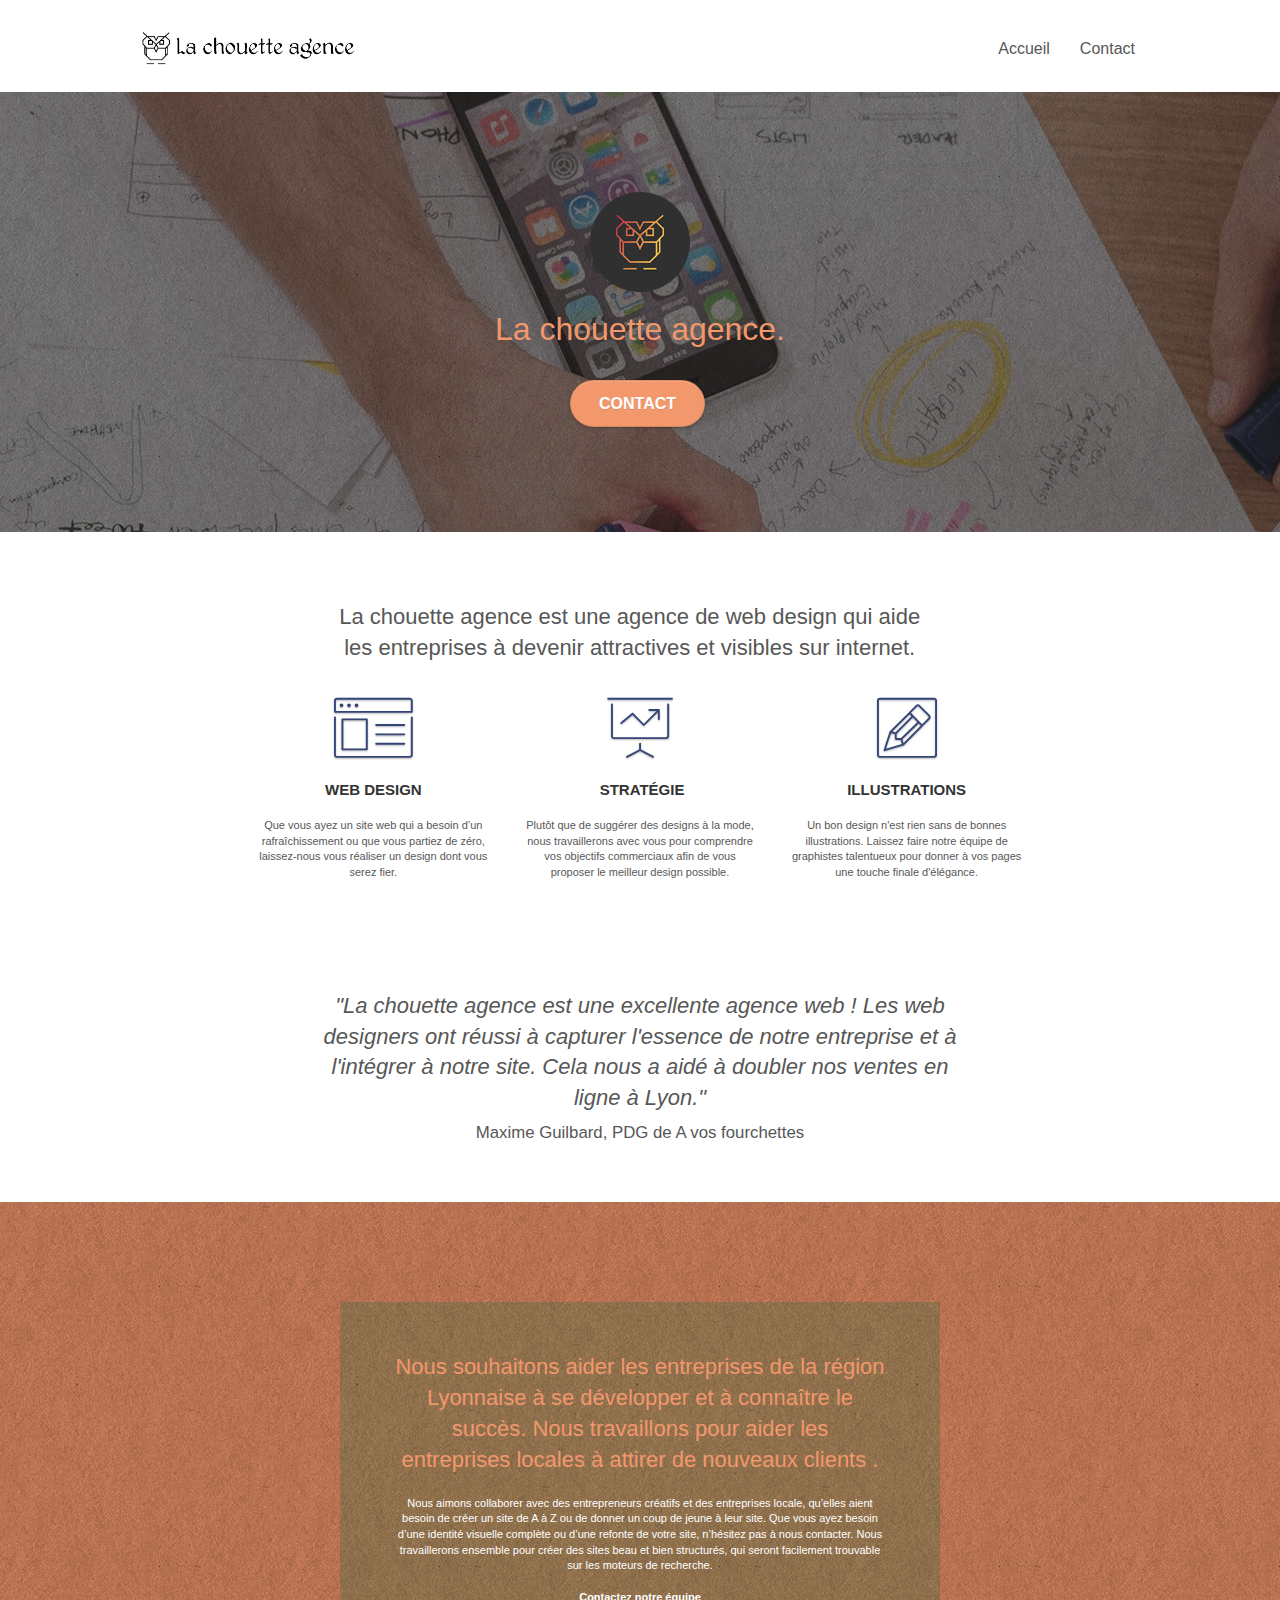
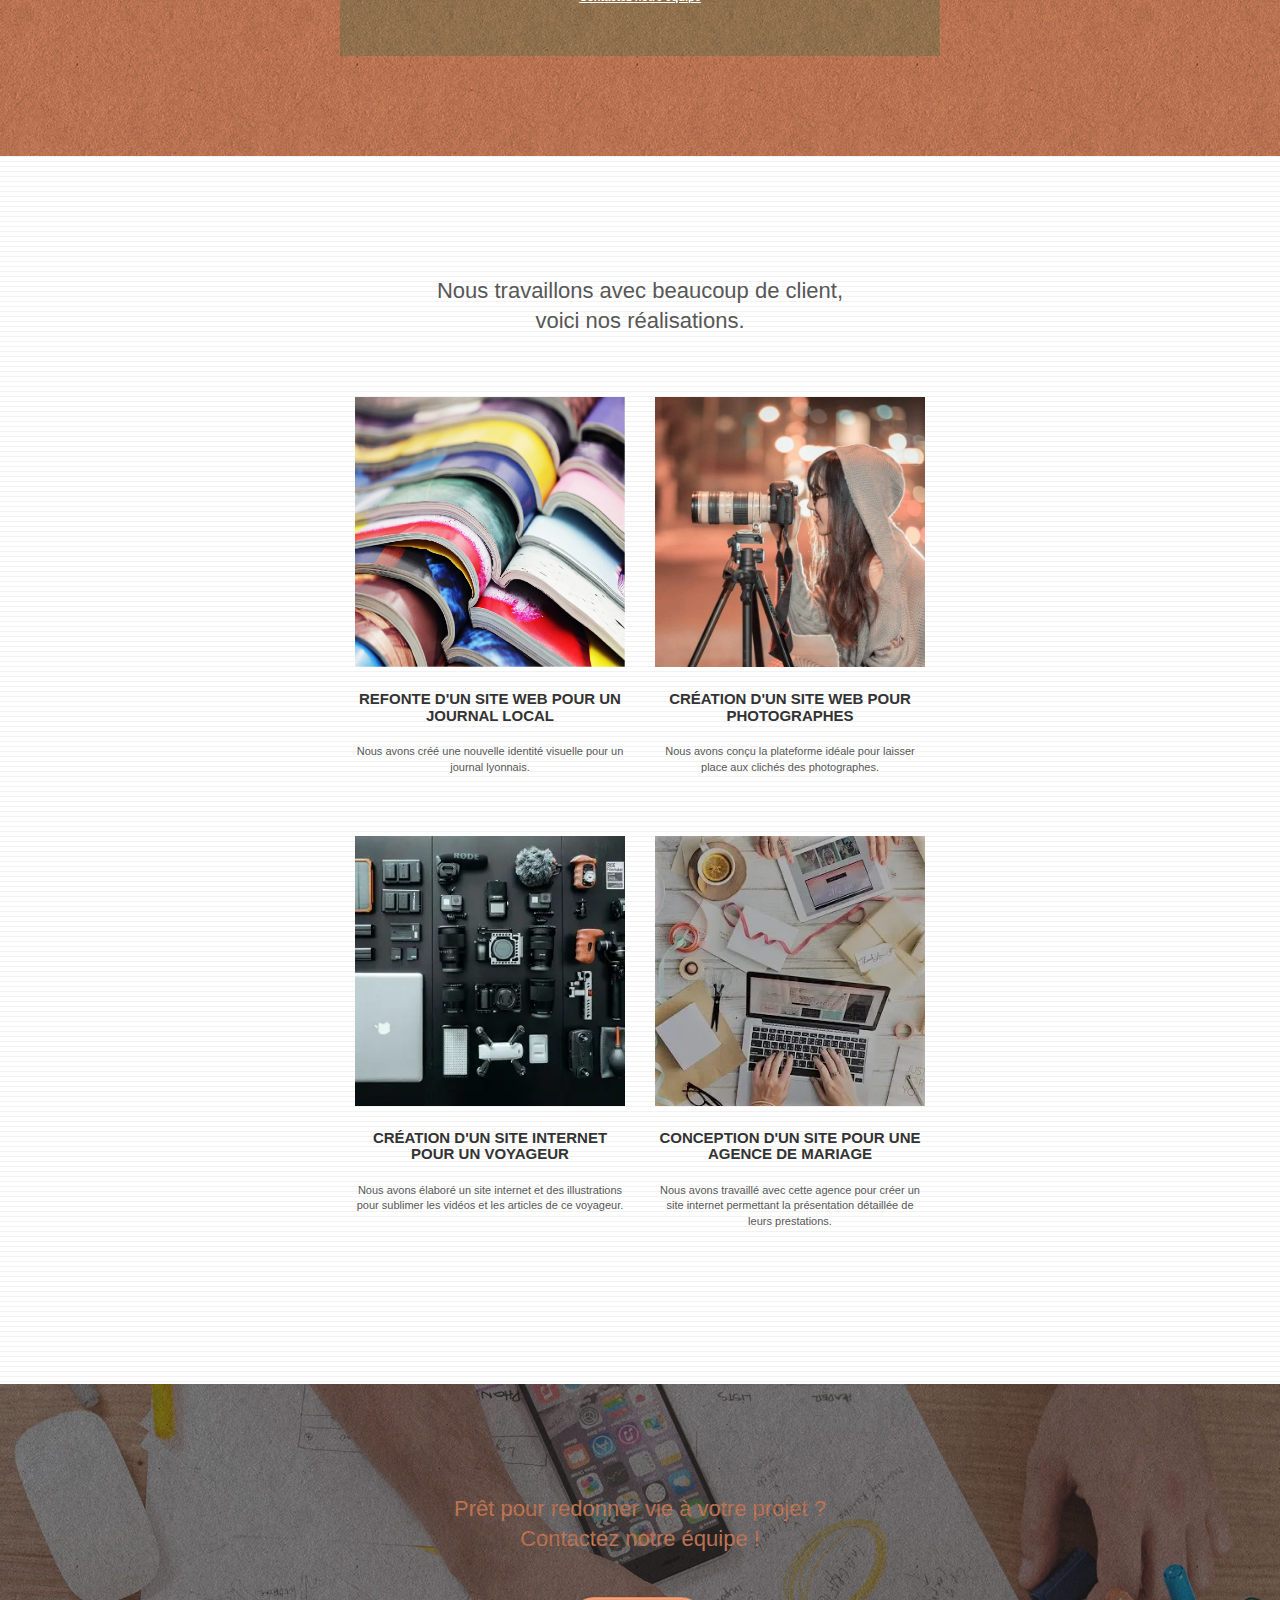
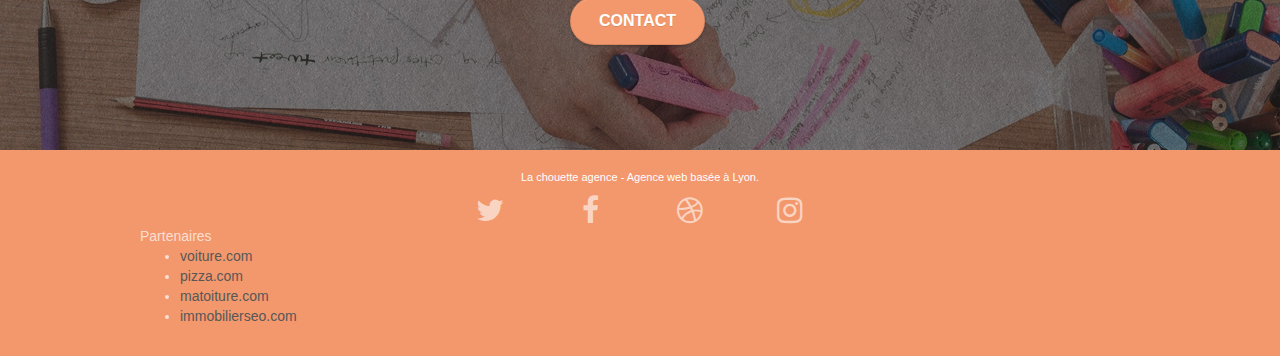
==== commit 1700d498: "Changement extension image V2" ====
--- a/index.html
+++ b/index.html
@@ -39,7 +39,7 @@
 
                 <nav class="navbar row">
                     <div class="navbar-header">
-                        <a class="navbar-brand" href="index.html"><img src="img/la-chouette-agence.png" alt="paris web design logo agence web meilleure agence" height="40" /></a>
+                        <a class="navbar-brand" href="index.html"><img src="img/la-chouette-agence.webp" alt="paris web design logo agence web meilleure agence" height="40" /></a>
                         <button id="nav-toggle" type="button" class="ui-navbar-toggle navbar-toggle" data-toggle="collapse" data-target=".navbar-1">
 					<span class="sr-only">Toggle navigation</span><span class="icon-bar"></span><span class="icon-bar"></span><span class="icon-bar"></span>
 				</button>
@@ -66,7 +66,7 @@
             <div class="container bloc-lg">
                 <div class="row tight-width-whitespace">
                     <div class="col-sm-12">
-                        <img src="img/logo.png" class="center-block image-resize-mode" width="100" alt="La chouette agence, agence web paris, création logo paris" />
+                        <img src="img/logo.webp" class="center-block image-resize-mode" width="100" alt="La chouette agence, agence web paris, création logo paris" />
                         <h1 class="text-center hero-bloc-text tc-white ">
                             La chouette agence.
                         </h1>
--- a/style.css
+++ b/style.css
@@ -91,7 +91,7 @@
 }
 
 .texture-paper::before {
-    background: url("img/texture-paper.png");
+    background: url("img/texture-paper.webp");
     background-size: 280px 280px;
 }
 
@@ -818,7 +818,7 @@
 }
 
 .bg-banniere {
-    background-image: url("img/la-chouette-agence-banniere.jpg");
+    background-image: url("img/la-chouette-agence-banniere.webp");
 }
 
 .bg-presentation {
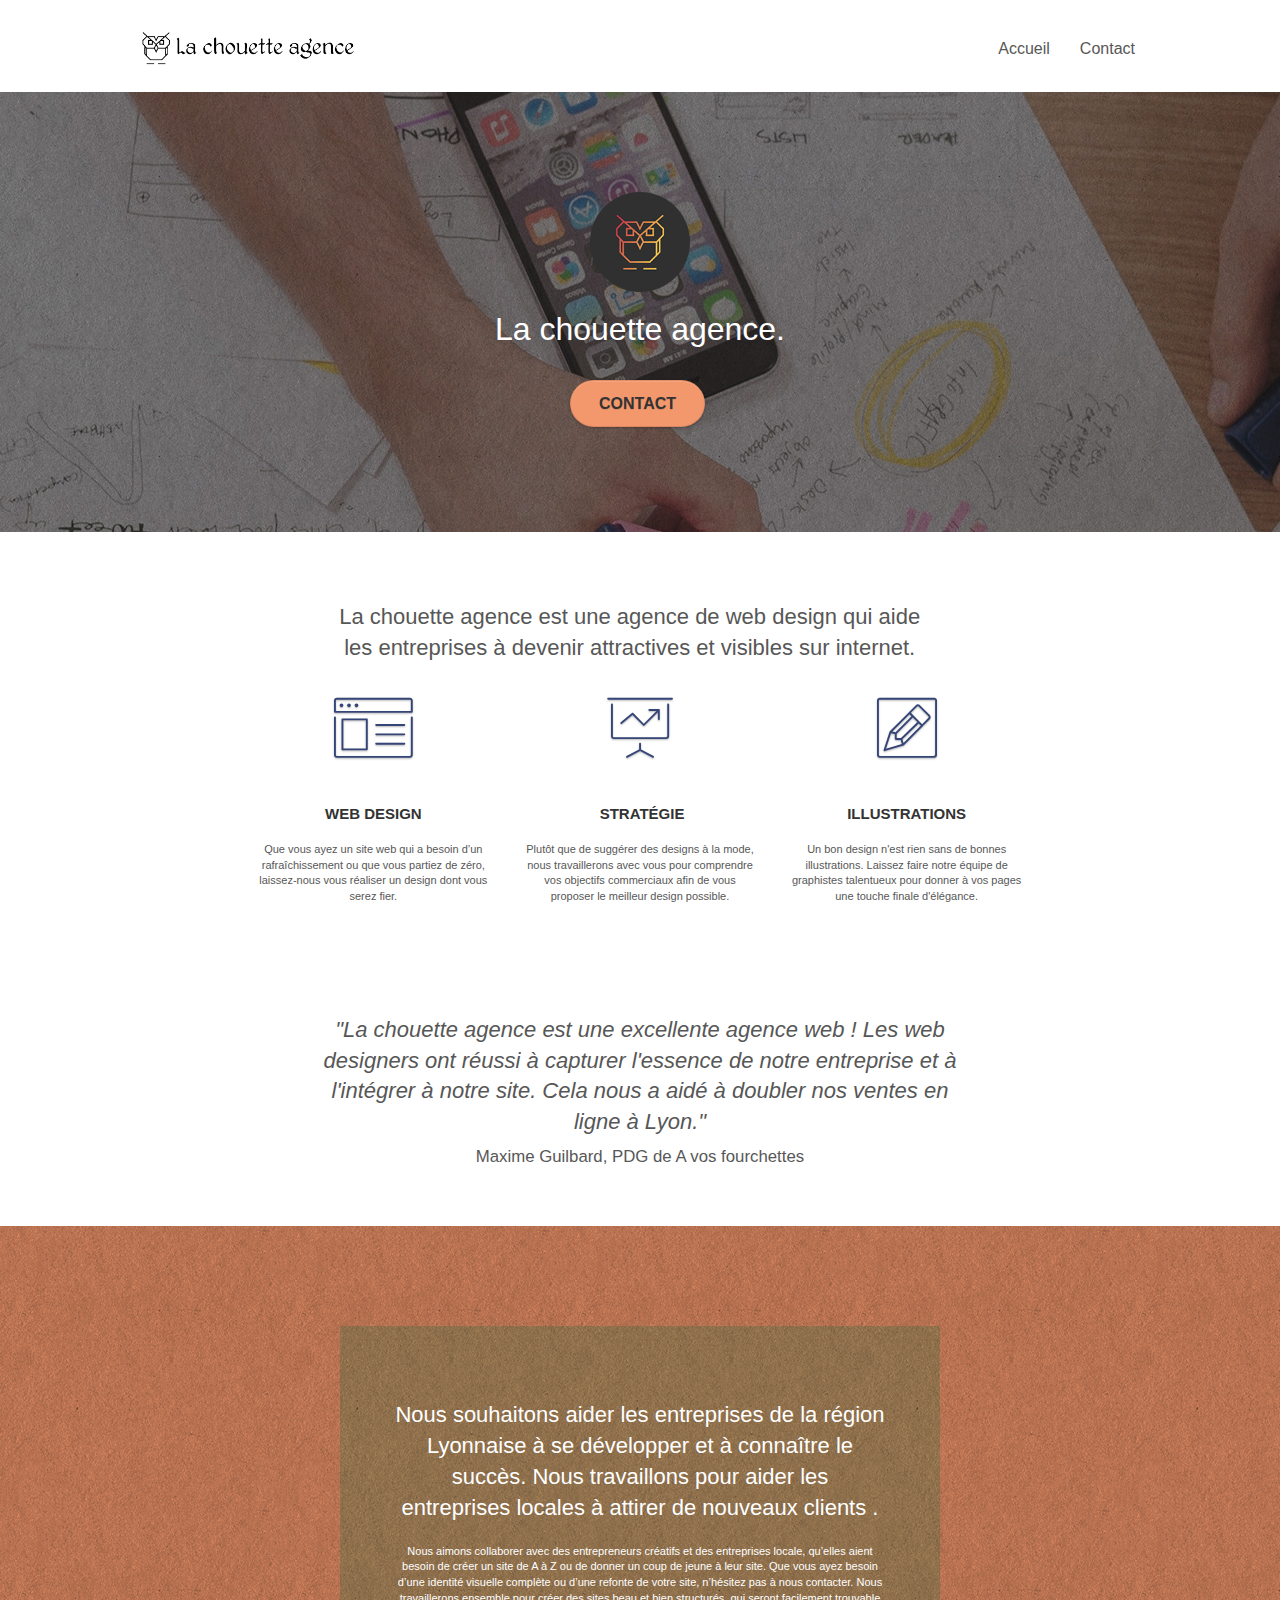
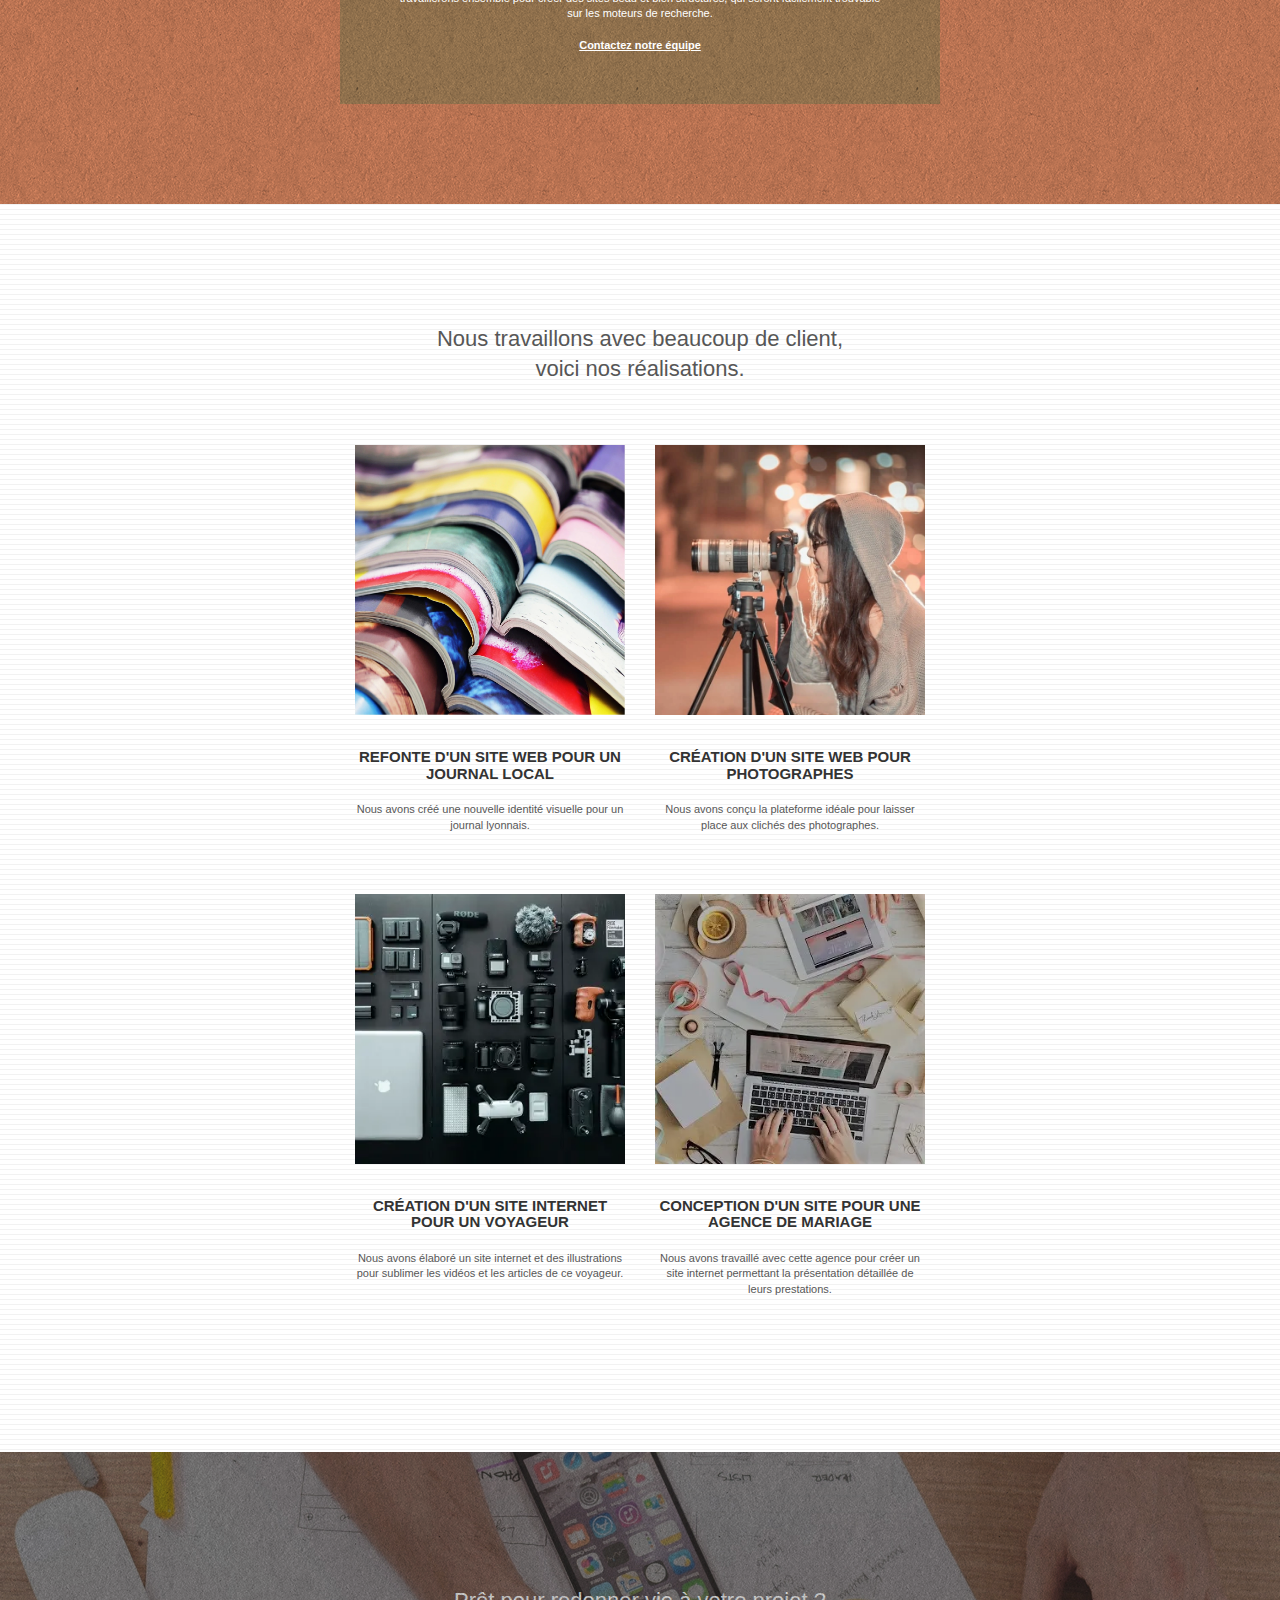
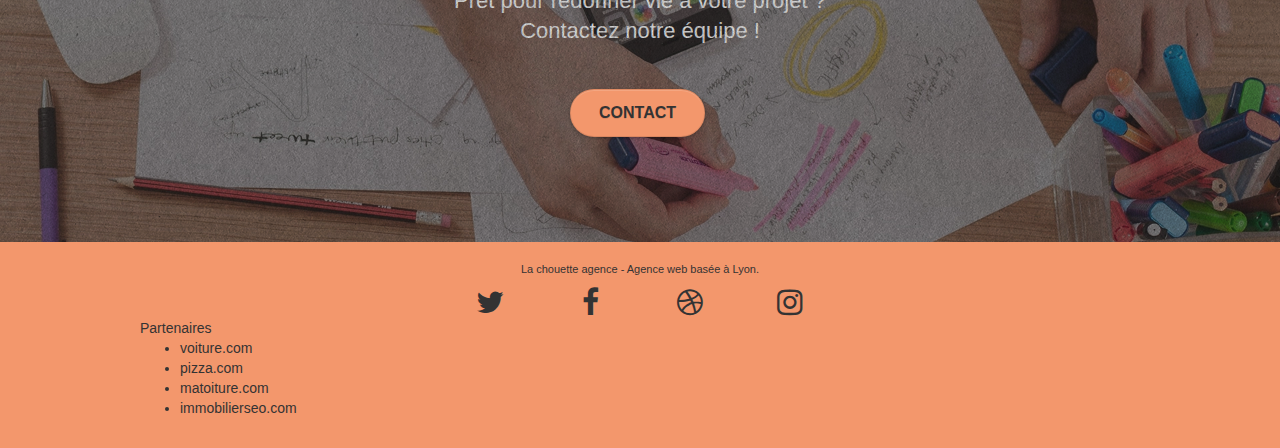
==== commit 5ae59efb: "Ajout focus et modif contraste" ====
--- a/index.html
+++ b/index.html
@@ -1,5 +1,5 @@
 <!doctype html>
-<html lang="Default">
+<html lang="fr">
 
 <head>
     <meta charset="utf-8">
@@ -50,9 +50,7 @@
                                 <a href="index.html">Accueil</a>
                             </li>
                             <li>
-                            </li>
-                            <li>
-                                <a href="page2.html">Contact</a>
+                                <a href="contact.html">Contact</a>
                             </li>
                         </ul>
                     </div>
@@ -71,7 +69,7 @@
                             La chouette agence.
                         </h1>
                         <div class="text-center">
-                            <a href="page2.html" class="btn btn-lg btn-clean btn-rd cta-hero btn-atomic-tangerine" id="cta-hero">Contact</a>
+                            <a href="contact.html" class="btn btn-lg btn-clean btn-rd cta-hero btn-atomic-tangerine" id="cta-hero">Contact</a>
                         </div>
                     </div>
                 </div>
@@ -145,8 +143,8 @@
                         </h2>
                         <p class="text-center white">
                             Nous aimons collaborer avec des entrepreneurs créatifs et des entreprises locale, qu’elles aient besoin de créer un site de A à Z ou de donner un coup de jeune à leur site. Que vous ayez besoin d’une identité visuelle complète ou d’une refonte de votre
-                            site, n’hésitez pas à nous contacter. Nous travaillerons ensemble pour créer des sites beau et bien structurés, qui seront facilement trouvable sur les moteurs de recherche. <br><br><a class="ltc-white bold-link"
-                                href="page2.html">Contactez notre équipe</a><br>
+                            site, n’hésitez pas à nous contacter. Nous travaillerons ensemble pour créer des sites beau et bien structurés, qui seront facilement trouvable sur les moteurs de recherche. <br><br>
+                            <a class="ltc-white bold-link" href="contact.html">Contactez notre équipe</a><br>
                         </p>
                     </div>
                 </div>
@@ -215,7 +213,7 @@
                         Prêt pour redonner vie à votre projet ?<br>Contactez notre équipe !
                     </h2>
                     <div class="col-sm-12 text-center">
-                        <a href="page2.html" class="btn btn-atomic-tangerine btn-clean btn-rd btn-lg cta-hero">Contact</a>
+                        <a href="contact.html" class="btn btn-atomic-tangerine btn-clean btn-rd btn-lg cta-hero">Contact</a>
                     </div>
                 </div>
             </div>
@@ -223,32 +221,32 @@
         <!-- bloc-5-cta END -->
 
         <!-- Footer - bloc-8 -->
-        <div class="bloc bgc-atomic-tangerine d-bloc" id="bloc-8">
+        <div class="bloc bgc-atomic-tangerine d-bloc blue" id="bloc-8">
             <div class="container bloc-sm">
                 <div class="row">
                     <div class="col-sm-12">
-                        <p class="text-center white">
+                        <p class="text-center blue">
                             La chouette agence - Agence web basée à Lyon.<br>
                         </p>
                         <div class="row row-no-gutters social">
                             <div class="col-sm-3">
                                 <div class="text-center">
-                                    <a class="social" href="index.html"><span class="fa fa-twitter icon-md"></span></a>
+                                    <a class="social" href="index.html"><span class="fa fa-twitter icon-md blue"></span></a>
                                 </div>
                             </div>
                             <div class="col-sm-3">
                                 <div class="text-center">
-                                    <a class="social" href="index.html"><span class="fa fa-facebook icon-md"></span></a>
+                                    <a class="social" href="index.html"><span class="fa fa-facebook icon-md blue"></span></a>
                                 </div>
                             </div>
                             <div class="col-sm-3">
                                 <div class="text-center">
-                                    <a class="social" href="index.html"><span class="fa fa-dribbble icon-md"></span></a>
+                                    <a class="social" href="index.html"><span class="fa fa-dribbble icon-md blue"></span></a>
                                 </div>
                             </div>
                             <div class="col-sm-3">
                                 <div class="text-center">
-                                    <a class="social" href="index.html"><span class="fa fa-instagram icon-md"></span></a>
+                                    <a class="social" href="index.html"><span class="fa fa-instagram icon-md blue"></span></a>
                                 </div>
                             </div>
                         </div>
@@ -256,10 +254,10 @@
                             <div class="col-sm-4">
                                 Partenaires
                                 <ul>
-                                    <li><a href="voiture.com">voiture.com</a></li>
-                                    <li><a href="pizza.com">pizza.com</a></li>
-                                    <li><a href="matoiture.com">matoiture.com</a></li>
-                                    <li><a href="immobilierseo.com">immobilierseo.com</a></li>
+                                    <li><a href="voiture.com" class="blue">voiture.com</a></li>
+                                    <li><a href="pizza.com" class="blue">pizza.com</a></li>
+                                    <li><a href="matoiture.com" class="blue">matoiture.com</a></li>
+                                    <li><a href="immobilierseo.com" class="blue">immobilierseo.com</a></li>
                                 </ul>
                             </div>
                             <!-- <div class="col-sm-4">
--- a/style.css
+++ b/style.css
@@ -436,7 +436,7 @@
 }
 
 .mg-md {
-    margin-top: 10px;
+    margin-top: 34px;
     margin-bottom: 20px;
 }
 
@@ -739,8 +739,8 @@
     color: #FFFFFF!important;
 }
 
-.portfolio-thumb {
-    margin-bottom: 24px;
+.blue {
+    color: #333333!important;
 }
 
 .portfolio-row {
@@ -762,6 +762,10 @@
     text-decoration: underline!important;
 }
 
+.bold-link:focus {
+    border: 2px solid black;
+}
+
 .bgc-white {
     background-color: #FFFFFF;
 }
@@ -775,17 +779,17 @@
 }
 
 .tc-white {
-    color: #F3976C!important;
+    color: #fff!important;
 }
 
 .btn-atomic-tangerine {
     background: #F3976C;
-    color: #FFFFFF!important;
+    color: #333333!important;
 }
 
 .btn-atomic-tangerine:hover {
     background: #c27956!important;
-    color: #FFFFFF!important;
+    color: #333333!important;
 }
 
 .ltc-white {
@@ -836,6 +840,23 @@
 
 .citation__auteur {
     font-size: 1.2em;
+}
+
+.social:focus,
+li a:focus {
+    border-bottom: 2px solid black;
+}
+
+.portfolio-row a:focus,
+.btn:focus {
+    border: 2px solid black;
+}
+
+.img-responsive,
+.portfolio-thumb img {
+    object-fit: cover;
+    width: 100%;
+    height: 100%;
 }
 
 @media (max-width: 1024px) {
